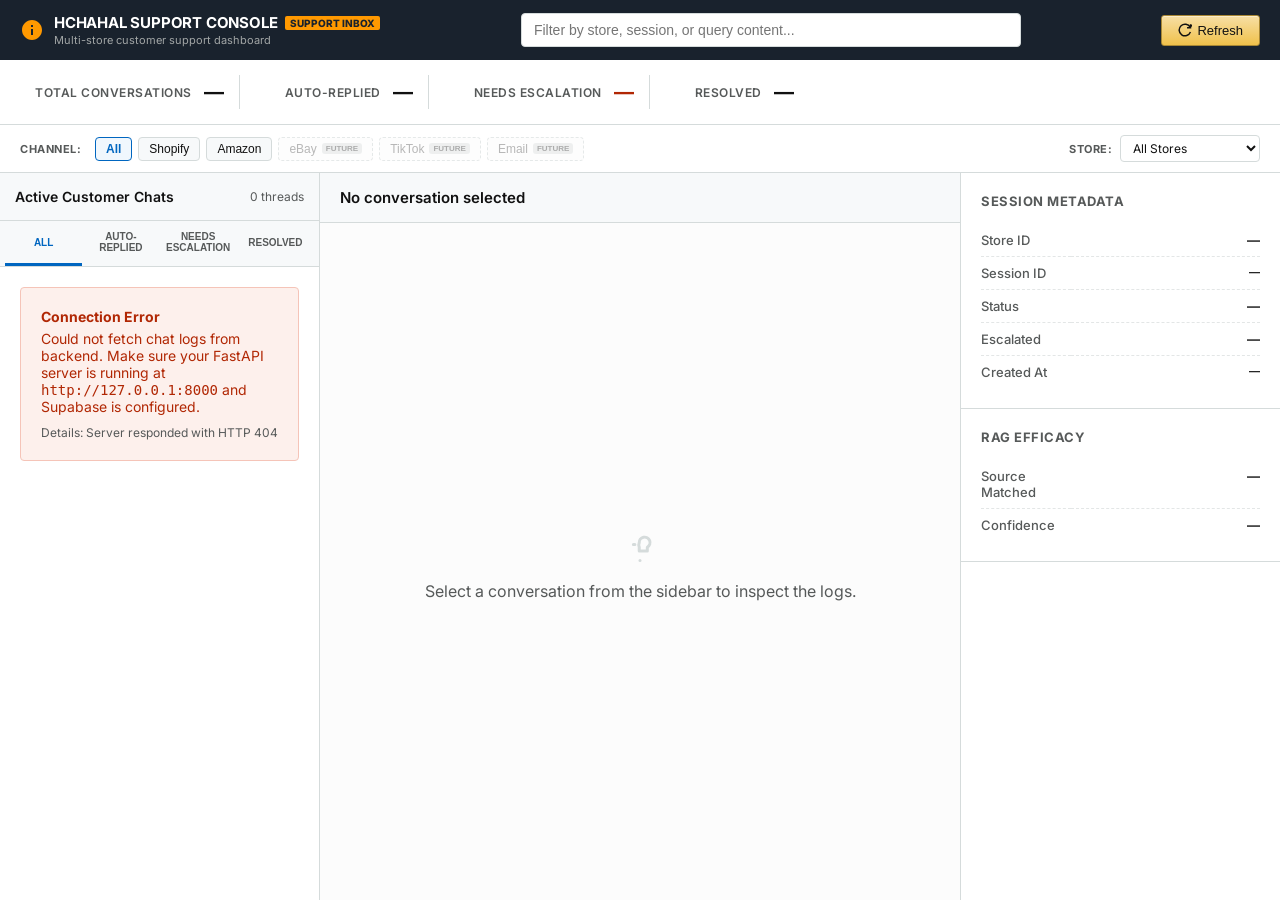
==== frontend/admin-dashboard.html @ d4951b7a "feat: protect admin dashboard with token auth" ====
<!DOCTYPE html>
<html lang="en">
<head>
  <meta charset="UTF-8">
  <meta name="viewport" content="width=device-width, initial-scale=1.0">
  <title>HCHAHAL SUPPORT CONSOLE - Inbox</title>
  <link rel="preconnect" href="https://fonts.googleapis.com">
  <link rel="preconnect" href="https://fonts.gstatic.com" crossorigin>
  <link href="https://fonts.googleapis.com/css2?family=Inter:wght@400;500;600;700&display=swap" rel="stylesheet">
  <style>
    /* =========================================================================
       AMAZON-STYLE SUPPORT INBOX STYLESHEET
       ========================================================================= */
    :root {
      --amzn-charcoal: #19222d;
      --amzn-bg-gray: #eaeded;
      --amzn-border: #d5dbdb;
      --amzn-orange: #ff9900;
      --amzn-orange-hover: #e68a00;
      --amzn-btn-yellow: #f0c14b;
      --amzn-btn-yellow-border: #a88734;
      --amzn-text: #111111;
      --amzn-text-muted: #565959;
      --bubble-user: #f3f3f3;
      --bubble-bot: #f7f9fa;
      --accent-blue: #0066c0;
      --accent-red: #b12704;
      --accent-green: #067d62;
    }

    * {
      box-sizing: border-box;
      margin: 0;
      padding: 0;
    }

    body {
      font-family: "Inter", -apple-system, BlinkMacSystemFont, "Segoe UI", Roboto, sans-serif;
      background-color: var(--amzn-bg-gray);
      color: var(--amzn-text);
      height: 100vh;
      display: flex;
      flex-direction: column;
      overflow: hidden;
    }

    /* =========================================================================
       TOP HEADER
       ========================================================================= */
    header {
      background-color: var(--amzn-charcoal);
      color: white;
      padding: 10px 20px;
      display: flex;
      justify-content: space-between;
      align-items: center;
      height: 60px;
      flex-shrink: 0;
    }

    .logo-container {
      display: flex;
      align-items: center;
      gap: 10px;
    }

    .logo-text {
      display: flex;
      flex-direction: column;
      justify-content: center;
    }

    .logo-text h1 {
      font-size: 15px;
      font-weight: 700;
      letter-spacing: -0.2px;
      color: white;
    }

    .logo-text span {
      background-color: var(--amzn-orange);
      color: var(--amzn-charcoal);
      font-size: 10px;
      font-weight: 800;
      padding: 1px 5px;
      border-radius: 2px;
      text-transform: uppercase;
    }

    .logo-subtitle {
      font-size: 11px;
      color: #a2a6a6;
      font-weight: 400;
      margin-top: 1px;
    }

    .search-container {
      flex-grow: 1;
      max-width: 500px;
      margin: 0 40px;
      position: relative;
    }

    .search-input {
      width: 100%;
      padding: 8px 12px;
      border: 1px solid var(--amzn-border);
      border-radius: 4px;
      font-size: 14px;
      background-color: white;
      color: var(--amzn-text);
      outline: none;
    }

    .search-input:focus {
      border-color: var(--amzn-orange);
      box-shadow: 0 0 3px rgba(255, 153, 0, 0.5);
    }

    .actions-container {
      display: flex;
      align-items: center;
      gap: 15px;
    }

    .btn-refresh {
      background: linear-gradient(to bottom, #f7dfa5, #f0c14b);
      border: 1px solid var(--amzn-btn-yellow-border);
      border-radius: 3px;
      color: #111;
      padding: 7px 16px;
      font-size: 13px;
      font-weight: 500;
      cursor: pointer;
      display: flex;
      align-items: center;
      gap: 5px;
      box-shadow: 0 1px 0 rgba(255,255,255,.4) inset;
    }

    .btn-refresh:hover {
      background: linear-gradient(to bottom, #f5d78e, #eeb933);
    }

    .btn-refresh:active {
      background-color: #eeb933;
      box-shadow: 0 1px 2px rgba(0,0,0,.15) inset;
    }

    /* =========================================================================
       METRICS DASHBOARD BAR
       ========================================================================= */
    .metrics-bar {
      background-color: white;
      border-bottom: 1px solid var(--amzn-border);
      padding: 10px 20px;
      display: flex;
      gap: 30px;
      align-items: center;
      height: 65px;
      flex-shrink: 0;
    }

    .metric-card {
      display: flex;
      align-items: center;
      gap: 12px;
      padding: 5px 15px;
      border-right: 1px solid var(--amzn-border);
    }

    .metric-card:last-child {
      border-right: none;
    }

    .metric-label {
      font-size: 12px;
      color: var(--amzn-text-muted);
      text-transform: uppercase;
      font-weight: 600;
      letter-spacing: 0.5px;
    }

    .metric-value {
      font-size: 20px;
      font-weight: 700;
      color: var(--amzn-text);
    }

    .metric-value.escalated {
      color: var(--accent-red);
    }

    /* =========================================================================
       MAIN DASHBOARD WORKSPACE (Three Column Layout)
       ========================================================================= */
    .workspace {
      display: flex;
      flex-grow: 1;
      height: calc(100vh - 173px); /* Header + Metrics bar + Switcher bar */
      overflow: hidden;
    }


    /* COLUMN 1: LEFT SIDEBAR (Thread List) */
    .sidebar-left {
      width: 320px;
      background-color: white;
      border-right: 1px solid var(--amzn-border);
      display: flex;
      flex-direction: column;
      flex-shrink: 0;
    }

    .sidebar-title {
      font-size: 14px;
      font-weight: 600;
      padding: 15px;
      border-bottom: 1px solid var(--amzn-border);
      background-color: #f7f9fa;
      color: var(--amzn-text);
      display: flex;
      justify-content: space-between;
      align-items: center;
    }

    .thread-list {
      flex-grow: 1;
      overflow-y: auto;
    }

    .thread-item {
      padding: 15px;
      border-bottom: 1px solid var(--amzn-border);
      cursor: pointer;
      display: flex;
      flex-direction: column;
      gap: 6px;
      transition: background-color 0.15s ease;
    }

    .thread-item:hover {
      background-color: #f7f9fa;
    }

    .thread-item.active {
      background-color: #f0f7fd;
      border-left: 4px solid var(--accent-blue);
      padding-left: 11px; /* Compensate for border width */
    }

    .thread-meta {
      display: flex;
      justify-content: space-between;
      align-items: center;
    }

    .thread-store {
      font-size: 11px;
      font-weight: 700;
      background-color: #e3e6e6;
      color: var(--amzn-text-muted);
      padding: 2px 6px;
      border-radius: 2px;
      max-width: 150px;
      overflow: hidden;
      text-overflow: ellipsis;
      white-space: nowrap;
    }

    .thread-time {
      font-size: 11px;
      color: var(--amzn-text-muted);
    }

    .thread-preview {
      font-size: 13px;
      color: var(--amzn-text);
      overflow: hidden;
      text-overflow: ellipsis;
      display: -webkit-box;
      -webkit-line-clamp: 2;
      -webkit-box-orient: vertical;
      line-height: 1.4;
    }

    .badge {
      font-size: 10px;
      font-weight: 700;
      padding: 2px 6px;
      border-radius: 10px;
      text-transform: uppercase;
      width: fit-content;
    }

    .badge.badge-escalated {
      background-color: #fdf0ec;
      color: var(--accent-red);
      border: 1px solid #f5c4b8;
    }

    .badge.badge-normal {
      background-color: #eaf8f5;
      color: var(--accent-green);
      border: 1px solid #c2ebd9;
    }

    /* COLUMN 2: MIDDLE PANEL (Chat Thread) */
    .middle-panel {
      flex-grow: 1;
      background-color: white;
      display: flex;
      flex-direction: column;
      overflow: hidden;
    }

    .chat-header {
      padding: 15px 20px;
      border-bottom: 1px solid var(--amzn-border);
      background-color: #f7f9fa;
      display: flex;
      justify-content: space-between;
      align-items: center;
      flex-shrink: 0;
    }

    .chat-header-title {
      font-size: 15px;
      font-weight: 600;
    }

    .chat-body {
      flex-grow: 1;
      padding: 20px;
      overflow-y: auto;
      background-color: #fcfcfc;
      display: flex;
      flex-direction: column;
      gap: 20px;
    }

    .chat-placeholder {
      display: flex;
      flex-direction: column;
      align-items: center;
      justify-content: center;
      height: 100%;
      color: var(--amzn-text-muted);
      gap: 10px;
    }

    .chat-placeholder svg {
      width: 48px;
      height: 48px;
      stroke: var(--amzn-border);
      fill: none;
    }

    .message-group {
      display: flex;
      flex-direction: column;
      gap: 8px;
      max-width: 80%;
    }

    .message-group.user {
      align-self: flex-start;
    }

    .message-group.bot {
      align-self: flex-end;
    }

    .message-sender {
      font-size: 11px;
      font-weight: 600;
      color: var(--amzn-text-muted);
      margin: 0 4px;
    }

    .message-group.user .message-sender {
      text-align: left;
    }

    .message-group.bot .message-sender {
      text-align: right;
    }

    .message-bubble {
      padding: 12px 16px;
      border-radius: 8px;
      font-size: 14px;
      line-height: 1.5;
      position: relative;
    }

    .message-group.user .message-bubble {
      background-color: var(--bubble-user);
      color: var(--amzn-text);
      border: 1px solid var(--amzn-border);
      border-top-left-radius: 0;
    }

    .message-group.bot .message-bubble {
      background-color: #e7f4fc;
      color: var(--amzn-text);
      border: 1px solid #b8dcf5;
      border-top-right-radius: 0;
    }

    .message-time {
      font-size: 10px;
      color: var(--amzn-text-muted);
      align-self: flex-end;
      margin-top: 2px;
    }

    .metadata-tag-container {
      display: flex;
      flex-wrap: wrap;
      gap: 6px;
      margin-top: 6px;
    }

    .metadata-tag {
      font-size: 11px;
      background-color: #f0f2f2;
      border: 1px solid var(--amzn-border);
      color: var(--amzn-text-muted);
      padding: 2px 6px;
      border-radius: 3px;
      display: flex;
      align-items: center;
      gap: 4px;
    }

    /* COLUMN 3: RIGHT PANEL (Details Sheet) */
    .sidebar-right {
      width: 320px;
      background-color: white;
      border-left: 1px solid var(--amzn-border);
      display: flex;
      flex-direction: column;
      flex-shrink: 0;
      overflow-y: auto;
    }


    .details-section {
      padding: 20px;
      border-bottom: 1px solid var(--amzn-border);
    }

    .details-section-title {
      font-size: 13px;
      font-weight: 700;
      text-transform: uppercase;
      letter-spacing: 0.5px;
      color: var(--amzn-text-muted);
      margin-bottom: 15px;
    }

    .meta-table {
      width: 100%;
      border-collapse: collapse;
    }

    .meta-table tr {
      border-bottom: 1px dashed #e3e6e6;
    }

    .meta-table tr:last-child {
      border-bottom: none;
    }

    .meta-table td {
      padding: 8px 0;
      font-size: 13px;
      vertical-align: top;
    }

    .meta-table td.label {
      color: var(--amzn-text-muted);
      width: 90px;
      font-weight: 500;
    }

    .meta-table td.value {
      word-break: break-all;
      font-weight: 600;
      text-align: right;
    }

    .placeholder-box {
      background-color: var(--amzn-bg-gray);
      border: 1px dashed var(--amzn-border);
      border-radius: 4px;
      padding: 20px 15px;
      text-align: center;
      color: var(--amzn-text-muted);
      font-size: 13px;
      display: flex;
      flex-direction: column;
      align-items: center;
      justify-content: center;
      gap: 8px;
    }

    .placeholder-box svg {
      width: 32px;
      height: 32px;
      stroke: var(--amzn-text-muted);
      fill: none;
    }

    /* =========================================================================
       LOADING SPINNER & ERROR ALERTS
       ========================================================================= */
    .spinner-container {
      display: flex;
      flex-direction: column;
      align-items: center;
      justify-content: center;
      height: 100%;
      gap: 15px;
      color: var(--amzn-text-muted);
    }

    .spinner {
      width: 40px;
      height: 40px;
      border: 4px solid var(--amzn-bg-gray);
      border-top: 4px solid var(--amzn-orange);
      border-radius: 50%;
      animation: spin 1s linear infinite;
    }

    @keyframes spin {
      0% { transform: rotate(0deg); }
      100% { transform: rotate(360deg); }
    }

    .error-container {
      padding: 20px;
      margin: 20px;
      background-color: #fdf0ec;
      border: 1px solid #f5c4b8;
      border-radius: 4px;
      color: var(--accent-red);
      font-size: 14px;
    }

    .error-title {
      font-weight: 700;
      margin-bottom: 5px;
    }

    /* =========================================================================
       STATUS TABS AND RESOLVED BADGE
       ========================================================================= */
    .status-tabs {
      display: flex;
      border-bottom: 1px solid var(--amzn-border);
      background-color: #f7f9fa;
      padding: 0 5px;
    }

    .status-tab {
      flex: 1;
      border: none;
      background: none;
      padding: 10px 5px;
      font-size: 10px;
      font-weight: 700;
      color: var(--amzn-text-muted);
      cursor: pointer;
      text-align: center;
      border-bottom: 3px solid transparent;
      outline: none;
      transition: all 0.15s ease;
    }

    .status-tab:hover:not([disabled]) {
      color: var(--amzn-text);
    }

    .status-tab.active {
      color: var(--accent-blue);
      border-bottom-color: var(--accent-blue);
    }

    .status-tab[disabled] {
      opacity: 0.5;
      cursor: not-allowed;
    }

    .badge.badge-resolved {
      background-color: #f2f2f2;
      color: var(--amzn-text-muted);
      border: 1px solid var(--amzn-border);
    }

    .btn-action {
      background: linear-gradient(to bottom, #ffffff, #f7f9fa);
      border: 1px solid var(--amzn-border);
      border-radius: 3px;
      color: #111;
      padding: 7px 12px;
      font-size: 12px;
      font-weight: 500;
      cursor: pointer;
      display: flex;
      align-items: center;
      justify-content: center;
      gap: 5px;
      width: 100%;
      box-shadow: 0 1px 0 rgba(255,255,255,.4) inset;
      transition: background 0.15s ease;
      outline: none;
    }

    .btn-action:hover:not([disabled]) {
      background: linear-gradient(to bottom, #f7f9fa, #e3e6e6);
      border-color: #a2a6a6;
    }

    .btn-action:active:not([disabled]) {
      background-color: #e3e6e6;
      box-shadow: 0 1px 2px rgba(0,0,0,.15) inset;
    }

    .btn-action[disabled] {
      opacity: 0.5;
      cursor: not-allowed;
      background: #f7f9fa;
      color: var(--amzn-text-muted);
      border-color: var(--amzn-border);
      box-shadow: none;
    }

    .note-card {
      background-color: #f7f9fa;
      border: 1px solid var(--amzn-border);
      border-radius: 4px;
      padding: 8px;
      font-size: 12px;
      line-height: 1.4;
    }
    .note-meta {
      display: flex;
      justify-content: space-between;
      color: var(--amzn-text-muted);
      font-size: 10px;
      margin-bottom: 4px;
      font-weight: 600;
    }
    .note-text {
      color: var(--amzn-text);
      white-space: pre-wrap;
    }

    /* =========================================================================
       SWITCHER BAR & BADGES
       ========================================================================= */
    .switcher-bar {
      background-color: white;
      border-bottom: 1px solid var(--amzn-border);
      padding: 8px 20px;
      display: flex;
      justify-content: space-between;
      align-items: center;
      height: 48px;
      flex-shrink: 0;
    }

    .switcher-label {
      font-size: 11px;
      font-weight: 700;
      color: var(--amzn-text-muted);
      text-transform: uppercase;
      letter-spacing: 0.5px;
      margin-right: 8px;
    }

    .channel-switchers {
      display: flex;
      align-items: center;
      gap: 6px;
    }

    .channel-btn {
      background-color: #f7f9fa;
      border: 1px solid var(--amzn-border);
      color: var(--amzn-text);
      padding: 4px 10px;
      border-radius: 4px;
      font-size: 12px;
      font-weight: 500;
      cursor: pointer;
      display: flex;
      align-items: center;
      gap: 5px;
      transition: all 0.15s ease;
      outline: none;
    }

    .channel-btn:hover:not([disabled]) {
      background-color: #eaeded;
      border-color: #a2a6a6;
    }

    .channel-btn.active {
      background-color: #f0f7fd;
      border-color: var(--accent-blue);
      color: var(--accent-blue);
      font-weight: 600;
    }

    .channel-btn[disabled] {
      opacity: 0.6;
      cursor: not-allowed;
      background-color: #fcfcfc;
      color: #888;
      border-style: dashed;
    }

    .future-badge {
      font-size: 8px;
      font-weight: 700;
      background-color: #e3e6e6;
      color: #767676;
      padding: 1px 4px;
      border-radius: 3px;
      text-transform: uppercase;
    }

    .store-switchers {
      display: flex;
      align-items: center;
    }

    .store-select {
      padding: 4px 8px;
      border: 1px solid var(--amzn-border);
      border-radius: 4px;
      font-size: 12px;
      background-color: white;
      color: var(--amzn-text);
      outline: none;
      font-family: inherit;
      cursor: pointer;
    }

    .store-select:focus {
      border-color: var(--amzn-orange);
    }

    .badge-channel-pill {
      font-size: 9px;
      font-weight: 700;
      padding: 1px 5px;
      border-radius: 3px;
      text-transform: uppercase;
    }

    .badge-channel-pill.shopify {
      background-color: #e2f0d9;
      color: #385723;
      border: 1px solid #c8e1b6;
    }

    .badge-channel-pill.amazon {
      background-color: #fff2cc;
      color: #7f6000;
      border: 1px solid #ffe599;
    }

    .badge-store-pill {
      font-size: 9px;
      font-weight: 700;
      padding: 1px 5px;
      border-radius: 3px;
      background-color: #f1f1f1;
      color: #333;
      border: 1px solid #ddd;
      max-width: 110px;
      overflow: hidden;
      text-overflow: ellipsis;
      white-space: nowrap;
    }
  </style>

</head>
<body>

  <!-- 1. TOP BAR HEADER -->
  <header>
    <div class="logo-container">
      <svg width="24" height="24" viewBox="0 0 24 24" fill="var(--amzn-orange)">
        <path d="M12 2C6.48 2 2 6.48 2 12s4.48 10 10 10 10-4.48 10-10S17.52 2 12 2zm1 15h-2v-6h2v6zm0-8h-2V7h2v2z"/>
      </svg>
      <div class="logo-text">
        <div style="display: flex; align-items: center; gap: 8px;">
          <h1>HCHAHAL SUPPORT CONSOLE</h1>
          <span>SUPPORT INBOX</span>
        </div>
        <div class="logo-subtitle">Multi-store customer support dashboard</div>
      </div>
    </div>
    <div class="search-container">
      <input type="text" id="dashboard-search" class="search-input" placeholder="Filter by store, session, or query content...">
    </div>
    <div class="actions-container">
      <button id="btn-refresh" class="btn-refresh">
        <svg width="14" height="14" viewBox="0 0 24 24" fill="none" stroke="currentColor" stroke-width="2.5">
          <path d="M21.5 2v6h-6M21.34 15.57a10 10 0 1 1-.57-8.38l5.67-5.67"/>
        </svg>
        Refresh
      </button>
    </div>
  </header>

  <!-- 2. METRICS PANEL -->
  <div class="metrics-bar">
    <div class="metric-card">
      <span class="metric-label">TOTAL CONVERSATIONS</span>
      <span id="metric-total" class="metric-value">0</span>
    </div>
    <div class="metric-card">
      <span class="metric-label">AUTO-REPLIED</span>
      <span id="metric-auto-replied" class="metric-value">0</span>
    </div>
    <div class="metric-card">
      <span class="metric-label">NEEDS ESCALATION</span>
      <span id="metric-escalated" class="metric-value escalated">0</span>
    </div>
    <div class="metric-card">
      <span class="metric-label">RESOLVED</span>
      <span id="metric-resolved" class="metric-value">0</span>
    </div>
  </div>

  <!-- 2B. CHANNEL & STORE SWITCHER BAR -->
  <div class="switcher-bar">
    <div class="channel-switchers">
      <span class="switcher-label">Channel:</span>
      <button class="channel-btn active" data-channel-filter="all">All</button>
      <button class="channel-btn" data-channel-filter="shopify">Shopify</button>
      <button class="channel-btn" data-channel-filter="amazon">Amazon</button>
      <button class="channel-btn" disabled title="Coming Soon">
        eBay <span class="future-badge">Future</span>
      </button>
      <button class="channel-btn" disabled title="Coming Soon">
        TikTok <span class="future-badge">Future</span>
      </button>
      <button class="channel-btn" disabled title="Coming Soon">
        Email <span class="future-badge">Future</span>
      </button>
    </div>
    <div class="store-switchers">
      <span class="switcher-label">Store:</span>
      <select id="store-filter-select" class="store-select">
        <option value="all">All Stores</option>
        <option value="hoverboard_store">Hoverboard Store</option>
        <option value="aroma_haven">Aroma Haven</option>
        <option value="hcs_gadgets">HCS Gadgets</option>
      </select>
    </div>
  </div>

  <!-- 3. WORKSPACE (THREE-PANEL LAYOUT) -->
  <div class="workspace">

    <!-- COLUMN 1: THREAD LIST (LEFT SIDEBAR) -->
    <div class="sidebar-left">
      <div class="sidebar-title">
        <span>Active Customer Chats</span>
        <span id="thread-count" style="font-size: 12px; color: var(--amzn-text-muted); font-weight: normal;">0 threads</span>
      </div>
      <div class="status-tabs">
        <button class="status-tab active" data-status="all">ALL</button>
        <button class="status-tab" data-status="auto-replied">AUTO-REPLIED</button>
        <button class="status-tab" data-status="needs-escalation">NEEDS ESCALATION</button>
        <button class="status-tab" data-status="resolved">RESOLVED</button>
      </div>
      <div id="thread-list-container" class="thread-list">
        <!-- JS populated thread entries -->
        <div class="chat-placeholder">
          <p style="font-size: 13px;">No conversations fetched.</p>
        </div>
      </div>
    </div>

    <!-- COLUMN 2: CONVERSATION PANEL (MIDDLE) -->
    <div class="middle-panel">
      <div class="chat-header">
        <div id="active-chat-header-title" class="chat-header-title">No conversation selected</div>
        <div id="active-chat-header-badge"></div>
      </div>
      <div id="chat-body-container" class="chat-body">
        <!-- Chat bubbles populated dynamically -->
        <div class="chat-placeholder">
          <svg viewBox="0 0 24 24" stroke="currentColor" stroke-width="1.5">
            <path stroke-linecap="round" stroke-linejoin="round" d="M8.684 10.742h.008v.008h-.008v-.008zm.37 0h.008v.008h-.008v-.008zm.37 0h.008v.008h-.008v-.008zm2.182-.827a2.702 2.702 0 114.075 2.185l-.014.013v1.895h-4.06v-1.895l-.001-.005a2.702 2.702 0 010-2.193z"/>
            <path stroke-linecap="round" stroke-linejoin="round" d="M12 18.75h.007v.008H12V18.75z"/>
          </svg>
          <p>Select a conversation from the sidebar to inspect the logs.</p>
        </div>
      </div>
      
      <!-- Composer section for Human Reply Draft -->
      <div class="chat-composer" id="composer-section" style="display: none; padding: 15px 20px; border-top: 1px solid var(--amzn-border); background-color: #f7f9fa;">
        <div style="display: flex; flex-direction: column; gap: 8px;">
          <!-- Amazon Issue Assistant Card -->
          <div id="amazon-issue-assistant-container" style="display: none; padding: 12px; border: 1px solid var(--amzn-border); border-radius: 4px; background-color: #fff; box-shadow: 0 1px 3px rgba(0,0,0,0.05); margin-bottom: 4px;">
            <div style="display: flex; justify-content: space-between; align-items: center; margin-bottom: 8px;">
              <div style="font-size: 11px; font-weight: bold; color: var(--amzn-text-muted); display: flex; align-items: center; gap: 4px;">
                <svg width="12" height="12" viewBox="0 0 24 24" fill="none" stroke="currentColor" stroke-width="2.5" style="color: var(--amzn-orange);">
                  <path d="M12 2L2 7l10 5 10-5-10-5zM2 17l10 5 10-5M2 12l10 5 10-5"/>
                </svg>
                Amazon Issue Assistant — Human Review Only
              </div>
              <button id="btn-analyse-issue" class="btn-action" style="width: auto; padding: 4px 10px; font-size: 11px; margin: 0; background: #e7f3ff; color: #0066cc; border-color: #cce6ff; font-weight: 600; cursor: pointer;">Analyse Issue & Generate Draft</button>
            </div>
            
            <!-- Loading Indicator -->
            <div id="assistant-loading" style="display: none; font-size: 11px; color: var(--amzn-text-muted); margin-bottom: 4px; align-items: center; gap: 6px;">
              <span class="loading-spinner-small" style="width: 10px; height: 10px; border: 2px solid #ccc; border-top-color: #0066cc; border-radius: 50%; display: inline-block; animation: spin 1s linear infinite;"></span>
              Analyzing issue message in sandbox...
            </div>
            
            <!-- Analysis Result Panel -->
            <div id="assistant-results" style="display: none; flex-direction: column; gap: 6px; font-size: 11px; color: #333;">
              <div style="display: flex; flex-wrap: wrap; gap: 6px; align-items: center;">
                <span id="badge-category" style="padding: 2px 6px; border-radius: 3px; font-weight: 600; background-color: #e1f5fe; color: #0288d1; border: 1px solid #b3e5fc;">Category: -</span>
                <span id="badge-risk" style="padding: 2px 6px; border-radius: 3px; font-weight: 600; background-color: #e2e3e5; color: #383d41; border: 1px solid #d6d8db;">Risk: -</span>
                <span id="badge-action" style="padding: 2px 6px; border-radius: 3px; font-weight: 600; background-color: #d4edda; color: #155724; border: 1px solid #c3e6cb;">Action: -</span>
              </div>
              <div id="assistant-order-id-info" style="font-size: 11px; font-weight: 500; display: none;">
                Detected Amazon Order ID: <span id="assistant-detected-order-id" style="font-family: monospace; font-weight: bold; background: #eee; padding: 1px 4px; border-radius: 2px;">-</span>
              </div>
              <div id="assistant-escalation-warning" style="display: none; padding: 6px 10px; background-color: #f8d7da; border: 1px solid #f5c6cb; border-radius: 4px; color: #721c24; font-weight: 600; font-size: 11px; margin-top: 2px;">
                ⚠️ High-risk issue — human review required. Do not send without manager approval.
              </div>
            </div>
          </div>
          <div style="font-size: 12px; font-weight: 600; color: var(--amzn-text-muted);">Draft Customer Reply</div>
          <textarea id="reply-draft-input" placeholder="Write a response to the customer..." style="width: 100%; height: 80px; padding: 10px; border: 1px solid var(--amzn-border); border-radius: 4px; font-size: 13px; font-family: inherit; outline: none; resize: vertical;"></textarea>
          <div style="display: flex; gap: 8px; justify-content: flex-end; align-items: center; flex-wrap: wrap;">
            <span id="draft-status-msg" style="font-size: 11px; color: var(--accent-green); display: none; margin-right: auto; font-weight: 500;">Draft saved.</span>
            <span id="composer-warning-msg" style="font-size: 11px; color: var(--amzn-text-muted); font-weight: 500; margin-right: auto; display: none;"></span>
            <button id="btn-clear-draft" class="btn-action" style="width: auto; padding: 6px 15px;">Clear Draft</button>
            <button id="btn-save-draft" class="btn-action" style="width: auto; padding: 6px 15px;">Save Draft</button>
            <button id="btn-copy-draft" class="btn-action" style="width: auto; padding: 6px 15px; background-color: #e7f3ff; color: #0066cc; border-color: #cce6ff; display: none; font-weight: 600;">Copy Draft</button>
            <button id="btn-send-reply" class="btn-action" style="width: auto; padding: 6px 15px; background: linear-gradient(to bottom, #f7dfa5, #f0c14b); border-color: var(--amzn-btn-yellow-border); font-weight: 600;">Send Reply</button>
          </div>
        </div>
      </div>
    </div>

    <!-- COLUMN 3: DETAILS SHEET (RIGHT SIDEBAR) -->
    <div class="sidebar-right">
      <div class="details-section">
        <div class="details-section-title">Session Metadata</div>
        <table class="meta-table">
          <tr id="detail-row-store">
            <td class="label">Store ID</td>
            <td id="detail-store-id" class="value">—</td>
          </tr>
          <tr id="detail-row-amazon-account" style="display: none;">
            <td class="label">Amazon Account</td>
            <td id="detail-amazon-account" class="value">GiftGadgets</td>
          </tr>
          <tr id="detail-row-amazon-env" style="display: none;">
            <td class="label">Environment</td>
            <td id="detail-amazon-env" class="value">Sandbox</td>
          </tr>
          <tr>
            <td class="label">Session ID</td>
            <td id="detail-session-id" class="value" style="font-size: 11px;">—</td>
          </tr>
          <tr>
            <td class="label">Status</td>
            <td id="detail-status" class="value">—</td>
          </tr>
          <tr>
            <td class="label">Escalated</td>
            <td id="detail-escalated" class="value">—</td>
          </tr>
          <tr>
            <td class="label">Created At</td>
            <td id="detail-created-at" class="value" style="font-size: 11px;">—</td>
          </tr>
        </table>
      </div>

      <div class="details-section" id="actions-section" style="display: none;">
        <div class="details-section-title">Action Controls</div>
        <div style="display: flex; flex-direction: column; gap: 8px;">
          <button id="btn-mark-in-progress" class="btn-action">
            Mark In Progress
          </button>
          <button id="btn-mark-resolved" class="btn-action">
            Mark Resolved
          </button>
          <button id="btn-mark-escalated" class="btn-action" style="color: var(--accent-red);">
            Mark Needs Escalation
          </button>
        </div>
      </div>

      <div class="details-section" id="notes-section" style="display: none;">
        <div class="details-section-title">Staff Notes</div>
        <div id="notes-list" style="margin-bottom: 12px; max-height: 200px; overflow-y: auto; display: flex; flex-direction: column; gap: 8px;">
          <!-- Notes dynamically populated -->
        </div>
        <div style="display: flex; flex-direction: column; gap: 8px;">
          <textarea id="note-input" placeholder="Type an internal support note..." style="width: 100%; height: 60px; padding: 6px; border: 1px solid var(--amzn-border); border-radius: 3px; font-size: 12px; resize: none; font-family: inherit; outline: none;"></textarea>
          <button id="btn-save-note" class="btn-action" style="background: linear-gradient(to bottom, #f7dfa5, #f0c14b); border-color: var(--amzn-btn-yellow-border); font-weight: 600;">
            Save Note
          </button>
        </div>
      </div>

      <div class="details-section">
        <div class="details-section-title">RAG Efficacy</div>
        <table class="meta-table">
          <tr>
            <td class="label">Source Matched</td>
            <td id="detail-matched-source" class="value">—</td>
          </tr>
          <tr>
            <td class="label">Confidence</td>
            <td id="detail-confidence" class="value">—</td>
          </tr>
        </table>
      </div>

      <div class="details-section" id="order-details-section" style="flex-grow: 1; display: none;">
        <div class="details-section-title">Order Details</div>
        
        <!-- Case 1: Shopify selected -->
        <div id="shopify-order-placeholder" style="display: none;">
          <div class="placeholder-box">
            <svg viewBox="0 0 24 24" stroke="currentColor" stroke-width="1.5">
              <path stroke-linecap="round" stroke-linejoin="round" d="M13.5 21v-7.5a.75.75 0 0 1 .75-.75h3a.75.75 0 0 1 .75.75V21m-4.5 0H2.36m11.14 0H18m0 0h3.64m-1.39 0V9.349M3.75 21V9.349m0 0a3.001 3.001 0 0 0 3.75-.615A2.993 2.993 0 0 0 9.75 9.75c.896 0 1.7-.393 2.25-1.016a2.993 2.993 0 0 0 2.25 1.016c.896 0 1.7-.393 2.25-1.016a3.001 3.001 0 0 0 3.75.614m-16.5 0a3.004 3.004 0 0 1-.621-4.72l1.189-1.19A1.5 1.5 0 0 1 5.378 3h13.243a1.5 1.5 0 0 1 1.06.44l1.19 1.189a3 3 0 0 1-.621 4.72M6.75 18h3.75a.75.75 0 0 0 .75-.75V13.5a.75.75 0 0 0-.75-.75H6.75a.75.75 0 0 0-.75.75v3.75c0 .414.336.75.75.75Z"/>
            </svg>
            <span style="font-weight: 600;">Shopify order lookup not connected yet</span>
          </div>
        </div>

        <!-- Case 2: Amazon selected -->
        <div id="amazon-order-sandbox-lookup" style="display: none;">
          <div id="amazon-sandbox-lookup-container" style="display: flex; flex-direction: column; gap: 12px; border: 1px solid var(--amzn-border); border-radius: 4px; padding: 12px; background-color: #fcfcfc;">
            <div style="font-size: 11px; font-weight: 700; color: #c45500; letter-spacing: 0.5px; text-transform: uppercase; margin-bottom: 2px; text-align: center; border-bottom: 1px solid var(--amzn-border); padding-bottom: 6px;">
              ⚠️ Amazon Sandbox Test — No live buyer data
            </div>
            
            <!-- Helper Buttons stacked vertically / clean layout -->
            <div style="display: flex; flex-direction: column; gap: 6px;">
              <span style="font-size: 11px; font-weight: 600; color: var(--amzn-text-muted);">Quick-fill Sandbox Orders:</span>
              <button class="btn-action sandbox-helper-btn" data-order-id="902-1845936-5435065" style="font-size: 11px; padding: 6px 8px; font-family: monospace; text-align: left; background: #f7f9fa; border: 1px solid var(--amzn-border); cursor: pointer; display: flex; justify-content: space-between;">
                <span>ID: 902-1845936-5435065</span> <span style="color: var(--amzn-orange); font-weight: 700;">[Load]</span>
              </button>
              <button class="btn-action sandbox-helper-btn" data-order-id="902-8745147-1934268" style="font-size: 11px; padding: 6px 8px; font-family: monospace; text-align: left; background: #f7f9fa; border: 1px solid var(--amzn-border); cursor: pointer; display: flex; justify-content: space-between;">
                <span>ID: 902-8745147-1934268</span> <span style="color: var(--amzn-orange); font-weight: 700;">[Load]</span>
              </button>
            </div>
            
            <!-- Manual Search Input stacked vertically -->
            <div style="display: flex; flex-direction: column; gap: 6px; margin-top: 4px;">
              <label for="amazon-lookup-order-id" style="font-size: 11px; font-weight: 600; color: var(--amzn-text-muted);">Or enter Order ID:</label>
              <input type="text" id="amazon-lookup-order-id" placeholder="e.g. 902-1845936-5435065" style="width: 100%; padding: 8px; border: 1px solid var(--amzn-border); border-radius: 4px; font-size: 12px; outline: none; font-family: monospace;">
              <button id="btn-amazon-lookup" class="btn-action" style="background: linear-gradient(to bottom, #f7dfa5, #f0c14b); border-color: var(--amzn-btn-yellow-border); font-weight: 700; font-size: 12px; padding: 8px 10px; cursor: pointer; width: 100%;">
                Lookup Order
              </button>
            </div>
            
            <!-- Error / Status Alert -->
            <div id="amazon-lookup-status" style="font-size: 11px; color: var(--accent-red); display: none; margin-top: 2px; padding: 6px; background-color: #fdf0ec; border: 1px solid #f5c4b8; border-radius: 4px;"></div>

            <!-- Loading Spinner -->
            <div id="amazon-lookup-spinner" style="display: none; align-items: center; justify-content: center; gap: 6px; padding: 8px;">
              <div class="spinner" style="width: 14px; height: 14px; border: 2px solid var(--amzn-border); border-top-color: var(--amzn-orange); border-radius: 50%; animation: spin 0.8s linear infinite;"></div>
              <span style="font-size: 11px; color: var(--amzn-text-muted);">Fetching sandbox order...</span>
            </div>
            
            <!-- Display Safe Metadata Results Card layout -->
            <div id="amazon-order-result-card" style="display: none; margin-top: 6px; border: 1px solid var(--amzn-border); border-radius: 4px; padding: 10px; background-color: white;">
              <div style="font-size: 11px; font-weight: 700; color: var(--amzn-text-muted); border-bottom: 1px solid #f0f2f2; padding-bottom: 4px; margin-bottom: 6px; display: flex; justify-content: space-between; align-items: center;">
                <span>ORDER DETAILS CARD</span>
                <span style="font-size: 9px; color: #767676; font-weight: normal; font-style: italic;">Click ID to copy</span>
              </div>
              <table class="meta-table" style="width: 100%;">
                <tr>
                  <td class="label" style="font-size: 11px;">Order ID</td>
                  <td id="amzn-res-order-id" class="value copyable-id" title="Click to copy Order ID" style="font-size: 11px; font-weight: 700; font-family: monospace; color: var(--accent-blue); cursor: pointer; border-bottom: 1px dotted var(--accent-blue);">—</td>
                </tr>
                <tr>
                  <td class="label" style="font-size: 11px;">Status</td>
                  <td id="amzn-res-status" class="value" style="font-size: 11px; font-weight: 700; color: var(--accent-green);">—</td>
                </tr>
                <tr>
                  <td class="label" style="font-size: 11px;">Purchase Date</td>
                  <td id="amzn-res-purchase-date" class="value" style="font-size: 11px;">—</td>
                </tr>
                <tr>
                  <td class="label" style="font-size: 11px;">Last Update</td>
                  <td id="amzn-res-last-update" class="value" style="font-size: 11px;">—</td>
                </tr>
                <tr>
                  <td class="label" style="font-size: 11px;">Fulfillment</td>
                  <td id="amzn-res-fulfillment" class="value" style="font-size: 11px; font-weight: 600;">—</td>
                </tr>
                <tr>
                  <td class="label" style="font-size: 11px;">Sales Channel</td>
                  <td id="amzn-res-channel" class="value" style="font-size: 11px;">—</td>
                </tr>
                <tr>
                  <td class="label" style="font-size: 11px;">Order Type</td>
                  <td id="amzn-res-type" class="value" style="font-size: 11px;">—</td>
                </tr>
                <tr>
                  <td class="label" style="font-size: 11px;">Shipped Qty</td>
                  <td id="amzn-res-items-shipped" class="value" style="font-size: 11px; font-weight: 600;">—</td>
                </tr>
                <tr>
                  <td class="label" style="font-size: 11px;">Unshipped Qty</td>
                  <td id="amzn-res-items-unshipped" class="value" style="font-size: 11px; font-weight: 600;">—</td>
                </tr>
              </table>
              <div id="copy-success-toast" style="font-size: 10px; color: var(--accent-green); display: none; text-align: center; margin-top: 6px; font-weight: 600;">Copied to clipboard!</div>
            </div>
          </div>
        </div>

        <!-- Case 3: Future channel selected (eBay, TikTok Shop, Email) -->
        <div id="future-channel-placeholder" style="display: none;">
          <div class="placeholder-box">
            <svg viewBox="0 0 24 24" stroke="currentColor" stroke-width="1.5">
              <path stroke-linecap="round" stroke-linejoin="round" d="M12 9v6m3-3H9m12 0a9 9 0 1 1-18 0 9 9 0 0 1 18 0Z" />
            </svg>
            <span style="font-weight: 600;">Coming soon</span>
            <span style="font-size: 11px; color: var(--amzn-text-muted);">Channel integration is planned for a future release.</span>
          </div>
        </div>
      </div>
    </div>

  </div>

  <!-- MAIN DASHBOARD DRIVER CODE -->
  <script>
    const getAdminToken = () => {
      const token = new URLSearchParams(window.location.search).get('token') || sessionStorage.getItem('admin_token');
      if (token) {
        sessionStorage.setItem('admin_token', token);
      }
      return token;
    };

    const originalFetch = window.fetch;

    const adminFetch = async (url, options = {}) => {
      let cleanUrl = url;
      if (typeof url === 'string') {
        cleanUrl = url.replace("http://127.0.0.1:8000", "");
      }
      const token = getAdminToken();
      if (token) {
        if (!options.headers) {
          options.headers = {};
        }
        options.headers['X-Admin-Token'] = token;
      }
      return originalFetch(cleanUrl, options);
    };

    document.addEventListener("DOMContentLoaded", () => {
      const API_URL = "/api/conversations";

      // DOM Handles
      const threadContainer = document.getElementById("thread-list-container");
      const chatContainer = document.getElementById("chat-body-container");
      const searchInput = document.getElementById("dashboard-search");
      const refreshBtn = document.getElementById("btn-refresh");

      // Metrics UI
      const metricTotal = document.getElementById("metric-total");
      const metricEscalated = document.getElementById("metric-escalated");
      const threadCountText = document.getElementById("thread-count");

      // Header UI
      const chatHeaderTitle = document.getElementById("active-chat-header-title");
      const chatHeaderBadge = document.getElementById("active-chat-header-badge");

      // Detail Sheet UI
      const detailStoreId = document.getElementById("detail-store-id");
      const detailSessionId = document.getElementById("detail-session-id");
      const detailEscalated = document.getElementById("detail-escalated");
      const detailCreatedAt = document.getElementById("detail-created-at");
      const detailMatchedSource = document.getElementById("detail-matched-source");
      const detailConfidence = document.getElementById("detail-confidence");

      // Actions UI
      const actionsSection = document.getElementById("actions-section");
      const btnMarkInProgress = document.getElementById("btn-mark-in-progress");
      const btnMarkResolved = document.getElementById("btn-mark-resolved");
      const btnMarkEscalated = document.getElementById("btn-mark-escalated");

      // Notes UI
      const notesSection = document.getElementById("notes-section");
      const notesList = document.getElementById("notes-list");
      const noteInput = document.getElementById("note-input");
      const btnSaveNote = document.getElementById("btn-save-note");

      // Drafts UI
      const composerSection = document.getElementById("composer-section");
      const replyDraftInput = document.getElementById("reply-draft-input");
      const btnSaveDraft = document.getElementById("btn-save-draft");
      const btnClearDraft = document.getElementById("btn-clear-draft");
      const btnSendReply = document.getElementById("btn-send-reply");
      const draftStatusMsg = document.getElementById("draft-status-msg");

      // Global States
      let rawLogs = [];
      let sessions = {}; // session_id -> { session_id, store_id, last_message, created_at, escalated, status, messages: [] }
      let activeSessionId = null;
      let activeStatusFilter = "all";
      let activeChannelFilter = "all";
      let activeStoreFilter = "all";
      let draftTimeout = null;


      // Status Badge Helper
      function getStatusBadgeHTML(status) {
        if (status === "needs_escalation") {
          return `<span class="badge badge-escalated">NEEDS ESCALATION</span>`;
        } else if (status === "in_progress") {
          return `<span class="badge badge-normal" style="background-color: #fcf4e8; color: #c45500; border-color: #f5d7ad;">IN PROGRESS</span>`;
        } else if (status === "resolved") {
          return `<span class="badge badge-resolved">RESOLVED</span>`;
        } else {
          return `<span class="badge badge-normal">AUTO-REPLIED</span>`;
        }
      }

      // Format Date string
      function formatDate(dateString) {
        if (!dateString) return "";
        const date = new Date(dateString);
        return date.toLocaleDateString(undefined, { month: 'short', day: 'numeric' }) + " " + 
               date.toLocaleTimeString(undefined, { hour: '2-digit', minute: '2-digit' });
      }

      // Fetch logs from FastAPI
      async function fetchLogs() {
        showLoading();
        try {
          const res = await adminFetch(API_URL);
          if (!res.ok) {
            throw new Error(`Server responded with HTTP ${res.status}`);
          }
          rawLogs = await res.json();
          processLogs(rawLogs);
          renderDashboard();
        } catch (err) {
          showError(err.message);
        }
      }

      // Process raw log list into sessions map
      function processLogs(logs) {
        sessions = {};
        
        // logs come ordered by created_at desc (newest first). Let's process them.
        logs.forEach(log => {
          const sId = log.session_id;
          if (!sessions[sId]) {
            sessions[sId] = {
              session_id: sId,
              store_id: log.store_id,
              channel: log.channel || "shopify_widget",
              created_at: log.created_at,
              escalated: log.escalated || false,
              status: log.status || (log.escalated ? "needs_escalation" : "new"),
              last_message: log.user_message, // Newest turn since raw query order is DESC
              messages: []
            };
          }
          
          // Latest log contains the newest status because of DESC ordering
          if (log.status) {
            sessions[sId].status = log.status;
          }
          if (log.escalated) {
            sessions[sId].escalated = true;
          }
          
          // Reconstruct individual messages for the chat history container
          sessions[sId].messages.unshift(
            {
              sender: "user",
              content: log.user_message,
              created_at: log.created_at
            },
            {
              sender: "bot",
              content: log.assistant_message,
              matched_source: log.matched_source,
              confidence: log.confidence,
              escalated: log.escalated,
              status: log.status,
              created_at: log.created_at
            }
          );
        });

        // Inject mock Amazon sessions for testing sandbox lookup and switcher functionality
        const mockAmznSessionId = "amzn-session-sandbox-lookup";
        if (!sessions[mockAmznSessionId]) {
          sessions[mockAmznSessionId] = {
            session_id: mockAmznSessionId,
            store_id: "hoverboard_store",
            channel: "amazon",
            created_at: new Date(Date.now() - 3600000).toISOString(), // 1 hour ago
            escalated: true,
            status: "needs_escalation",
            last_message: "Hello, where is my package? I ordered a hoverboard on Amazon. Order ID: 902-1845936-5435065",
            messages: [
              {
                sender: "user",
                content: "Hello, where is my package? I ordered a hoverboard on Amazon. Order ID: 902-1845936-5435065",
                created_at: new Date(Date.now() - 3600000).toISOString()
              },
              {
                sender: "bot",
                content: "Hello! Thank you for contacting Hoverboard Store UK via Amazon. I'm checking the sandbox order lookup. One of our support representatives will get back to you shortly.",
                created_at: new Date(Date.now() - 3550000).toISOString()
              }
            ]
          };
        }

        const mockAmznSessionId2 = "amzn-session-sandbox-lookup-2";
        if (!sessions[mockAmznSessionId2]) {
          sessions[mockAmznSessionId2] = {
            session_id: mockAmznSessionId2,
            store_id: "aroma_haven",
            channel: "amazon",
            created_at: new Date(Date.now() - 7200000).toISOString(), // 2 hours ago
            escalated: false,
            status: "resolved",
            last_message: "Checking delivery status for Amazon Order 902-8745147-1934268.",
            messages: [
              {
                sender: "user",
                content: "Checking delivery status for Amazon Order 902-8745147-1934268.",
                created_at: new Date(Date.now() - 7200000).toISOString()
              },
              {
                sender: "bot",
                content: "Order 902-8745147-1934268 is resolved and fully shipped.",
                created_at: new Date(Date.now() - 7150000).toISOString()
              }
            ]
          };
        }
      }


      // Show spinner when loading
      function showLoading() {
        threadContainer.innerHTML = `
          <div class="spinner-container">
            <div class="spinner"></div>
            <span>Fetching threads...</span>
          </div>
        `;
      }

      // Show error notice
      function showError(message) {
        threadContainer.innerHTML = `
          <div class="error-container">
            <div class="error-title">Connection Error</div>
            <p>Could not fetch chat logs from backend. Make sure your FastAPI server is running at <code>http://127.0.0.1:8000</code> and Supabase is configured.</p>
            <p style="margin-top: 10px; font-size: 12px; color: var(--amzn-text-muted);">Details: ${message}</p>
          </div>
        `;
        metricTotal.textContent = "—";
        metricEscalated.textContent = "—";
        if (document.getElementById("metric-auto-replied")) {
          document.getElementById("metric-auto-replied").textContent = "—";
        }
        if (document.getElementById("metric-resolved")) {
          document.getElementById("metric-resolved").textContent = "—";
        }
        threadCountText.textContent = "0 threads";
      }

      // Render conversation threads list in the sidebar & metrics bar
      function renderDashboard(filterQuery = "") {
        const query = filterQuery.toLowerCase().trim();
        threadContainer.innerHTML = "";
        
        let filteredSessions = Object.values(sessions).filter(session => {
          // Status filter
          if (activeStatusFilter === "needs-escalation" && session.status !== "needs_escalation") return false;
          if (activeStatusFilter === "auto-replied" && session.status !== "new") return false;
          if (activeStatusFilter === "resolved" && session.status !== "resolved") return false;

          // Channel filter
          if (activeChannelFilter !== "all") {
            if (activeChannelFilter === "shopify" && session.channel !== "shopify_widget") return false;
            if (activeChannelFilter === "amazon" && session.channel !== "amazon") return false;
          }

          // Store filter
          if (activeStoreFilter !== "all") {
            if (session.channel === "shopify_widget") {
              if (session.store_id !== activeStoreFilter) return false;
            } else if (session.channel === "amazon") {
              if (activeStoreFilter !== "gift_gadgets") return false;
            }
          }

          // Search text filter
          const matchStore = session.store_id.toLowerCase().includes(query);
          const matchSession = session.session_id.toLowerCase().includes(query);
          const matchMsg = session.messages.some(m => m.content.toLowerCase().includes(query));
          return matchStore || matchSession || matchMsg;
        });

        // Sort sessions by created_at desc (newest chat activity first)
        filteredSessions.sort((a, b) => new Date(b.created_at) - new Date(a.created_at));

        // Update metrics
        const totalCount = Object.keys(sessions).length;
        const escalatedCount = Object.values(sessions).filter(s => s.status === "needs_escalation").length;
        const autoRepliedCount = Object.values(sessions).filter(s => s.status === "new").length;
        const resolvedCount = Object.values(sessions).filter(s => s.status === "resolved").length;
        
        metricTotal.textContent = totalCount;
        metricEscalated.textContent = escalatedCount;
        if (document.getElementById("metric-auto-replied")) {
          document.getElementById("metric-auto-replied").textContent = autoRepliedCount;
        }
        if (document.getElementById("metric-resolved")) {
          document.getElementById("metric-resolved").textContent = resolvedCount;
        }
        threadCountText.textContent = `${filteredSessions.length} threads`;

        if (filteredSessions.length === 0) {
          threadContainer.innerHTML = `
            <div class="chat-placeholder">
              <p style="font-size: 13px;">No threads match your search.</p>
            </div>
          `;
          return;
        }

        filteredSessions.forEach(session => {
          const item = document.createElement("div");
          item.className = `thread-item ${session.session_id === activeSessionId ? 'active' : ''}`;
          item.dataset.sessionId = session.session_id;

          const dateFormatted = formatDate(session.created_at);
          const previewText = session.last_message || "(Empty message)";

          const badgeHTML = getStatusBadgeHTML(session.status);

          let channelBadgeHTML = "";
          let storeBadgeHTML = "";
          if (session.channel === "amazon") {
            channelBadgeHTML = `<span class="badge-channel-pill amazon">AMAZON</span>`;
            storeBadgeHTML = `
              <span class="badge-store-pill" style="background-color: #e8f4fd; color: #0066c0; border: 1px solid #bddbf7;" title="Amazon Account">GiftGadgets</span>
              <span class="badge-channel-pill" style="background-color: #f7f7f7; color: #565959; border: 1px solid var(--amzn-border);" title="Environment">Sandbox</span>
            `;
          } else {
            channelBadgeHTML = `<span class="badge-channel-pill shopify">SHOPIFY</span>`;
            storeBadgeHTML = `<span class="badge-store-pill" title="${session.store_id}">${session.store_id}</span>`;
          }

          item.innerHTML = `
            <div class="thread-meta" style="display: flex; justify-content: space-between; align-items: center; width: 100%;">
              <div style="display: flex; gap: 4px; align-items: center; max-width: 75%;">
                ${channelBadgeHTML}
                ${storeBadgeHTML}
              </div>
              <span class="thread-time">${dateFormatted}</span>
            </div>
            <div class="thread-preview">${previewText}</div>
            <div style="margin-top: 4px; display: flex; justify-content: space-between; align-items: center;">
              ${badgeHTML}
              <span style="font-size: 10px; color: var(--amzn-text-muted); font-family: monospace;">
                ID: ${session.session_id.substring(0, 8)}...
              </span>
            </div>
          `;

          item.addEventListener("click", () => selectSession(session.session_id));
          threadContainer.appendChild(item);
        });

        // Ensure active session remains styled as selected
        if (activeSessionId && sessions[activeSessionId]) {
          const activeEl = threadContainer.querySelector(`[data-session-id="${activeSessionId}"]`);
          if (activeEl) activeEl.classList.add("active");
        } else {
          clearActiveChat();
        }
      }


      // Click select event handler
      function selectSession(sessionId) {
        activeSessionId = sessionId;
        
        // Highlight in sidebar
        const items = threadContainer.querySelectorAll(".thread-item");
        items.forEach(el => {
          if (el.dataset.sessionId === sessionId) {
            el.classList.add("active");
          } else {
            el.classList.remove("active");
          }
        });

        const session = sessions[sessionId];
        if (!session) return;

        // Render Chat Header
        const storeFriendlyName = session.store_id.replace("_", " ").toUpperCase();
        chatHeaderTitle.textContent = `${storeFriendlyName} — Session ID: ${session.session_id}`;
        
        chatHeaderBadge.innerHTML = getStatusBadgeHTML(session.status);

        // Render Chat history
        chatContainer.innerHTML = "";
        session.messages.forEach(msg => {
          const msgGroup = document.createElement("div");
          msgGroup.className = `message-group ${msg.sender}`;

          const senderName = msg.sender === "user" ? "Customer" : "Bot assistant";
          const formattedTime = formatDate(msg.created_at);

          let metadataTags = "";
          // Show matching analytics under assistant responses
          if (msg.sender === "bot") {
            const source = msg.matched_source || "None (Fallback Triggered)";
            const confPercent = Math.round((msg.confidence || 0) * 100) + "%";
            
            metadataTags = `
              <div class="metadata-tag-container">
                <span class="metadata-tag" title="Knowledge Base Source">
                  <svg width="10" height="10" viewBox="0 0 24 24" fill="none" stroke="currentColor" stroke-width="2.5">
                    <path d="M4 19.5A2.5 2.5 0 0 1 6.5 17H20"/>
                    <path d="M6.5 2H20v20H6.5A2.5 2.5 0 0 1 4 19.5v-15A2.5 2.5 0 0 1 6.5 2z"/>
                  </svg>
                  Source: ${source}
                </span>
                <span class="metadata-tag" title="RAG Model Similarity Match Score">
                  <svg width="10" height="10" viewBox="0 0 24 24" fill="none" stroke="currentColor" stroke-width="2.5">
                    <path d="M22 11.08V12a10 10 0 1 1-5.93-9.14"/>
                    <polyline points="22 4 12 14.01 9 11.01"/>
                  </svg>
                  Conf: ${confPercent}
                </span>
              </div>
            `;
          }

          msgGroup.innerHTML = `
            <div class="message-sender">${senderName}</div>
            <div class="message-bubble">${msg.content} ${metadataTags}</div>
            <div class="message-time">${formattedTime}</div>
          `;
          chatContainer.appendChild(msgGroup);
        });

        // Scroll to bottom of chat
        chatContainer.scrollTop = chatContainer.scrollHeight;

        // Render Right details sheet
        const detailRowStore = document.getElementById("detail-row-store");
        const detailRowAmazonAccount = document.getElementById("detail-row-amazon-account");
        const detailRowAmazonEnv = document.getElementById("detail-row-amazon-env");

        if (session.channel === "amazon") {
          if (detailRowStore) detailRowStore.style.display = "none";
          if (detailRowAmazonAccount) detailRowAmazonAccount.style.display = "table-row";
          if (detailRowAmazonEnv) detailRowAmazonEnv.style.display = "table-row";
        } else {
          if (detailRowStore) detailRowStore.style.display = "table-row";
          if (detailRowAmazonAccount) detailRowAmazonAccount.style.display = "none";
          if (detailRowAmazonEnv) detailRowAmazonEnv.style.display = "none";
          detailStoreId.textContent = session.store_id;
        }
        detailSessionId.textContent = session.session_id;
        detailEscalated.innerHTML = session.escalated 
          ? `<span style="color: var(--accent-red); font-weight: 700;">YES</span>` 
          : `<span style="color: var(--accent-green); font-weight: 700;">NO</span>`;
        
        const detailStatus = document.getElementById("detail-status");
        if (detailStatus) {
          detailStatus.innerHTML = getStatusBadgeHTML(session.status);
        }
        
        detailCreatedAt.textContent = formatDate(session.created_at);

        // Update Action Controls section
        if (actionsSection) {
          actionsSection.style.display = "block";
          btnMarkInProgress.disabled = (session.status === "in_progress");
          btnMarkResolved.disabled = (session.status === "resolved");
          btnMarkEscalated.disabled = (session.status === "needs_escalation");
        }

        // Fetch latest metrics from RAG logs
        const botMessages = session.messages.filter(m => m.sender === "bot");
        if (botMessages.length > 0) {
          // get latest turn details
          const latestBot = botMessages[botMessages.length - 1];
          detailMatchedSource.textContent = latestBot.matched_source || "None (Fallback)";
          detailConfidence.textContent = Math.round((latestBot.confidence || 0) * 100) + "%";
        } else {
          detailMatchedSource.textContent = "—";
          detailConfidence.textContent = "—";
        }

        // Show notes section and fetch notes
        if (notesSection) {
          notesSection.style.display = "block";
          if (noteInput) noteInput.value = "";
        }
        fetchNotes(sessionId);

        // Show composer section and fetch draft
        if (draftTimeout) clearTimeout(draftTimeout);
        if (composerSection) {
          composerSection.style.display = "block";
          if (replyDraftInput) replyDraftInput.value = "";
          if (draftStatusMsg) {
            draftStatusMsg.style.display = "none";
            draftStatusMsg.style.opacity = "1";
            draftStatusMsg.style.transition = "";
          }
        }
        // Show order details section and toggle channel-specific lookup boxes
        const orderDetailsSection = document.getElementById("order-details-section");
        const shopifyOrderPlaceholder = document.getElementById("shopify-order-placeholder");
        const amazonOrderSandboxLookup = document.getElementById("amazon-order-sandbox-lookup");
        const futureChannelPlaceholder = document.getElementById("future-channel-placeholder");

        if (orderDetailsSection) {
          orderDetailsSection.style.display = "block";
          shopifyOrderPlaceholder.style.display = "none";
          amazonOrderSandboxLookup.style.display = "none";
          futureChannelPlaceholder.style.display = "none";

          if (session.channel === "amazon") {
            amazonOrderSandboxLookup.style.display = "block";
          } else if (session.channel === "shopify_widget") {
            shopifyOrderPlaceholder.style.display = "block";
          } else {
            futureChannelPlaceholder.style.display = "block";
          }
        }
        
        // Toggle Amazon Issue Assistant Card
        const amazonAssistantContainer = document.getElementById("amazon-issue-assistant-container");
        if (amazonAssistantContainer) {
          if (session.channel === "amazon") {
            amazonAssistantContainer.style.display = "block";
            // Reset results states
            document.getElementById("assistant-results").style.display = "none";
            document.getElementById("assistant-loading").style.display = "none";
            document.getElementById("btn-analyse-issue").disabled = false;
          } else {
            amazonAssistantContainer.style.display = "none";
          }
        }

        // Toggle composer actions by channel
        const btnSendReply = document.getElementById("btn-send-reply");
        const btnCopyDraft = document.getElementById("btn-copy-draft");
        const composerWarningMsg = document.getElementById("composer-warning-msg");

        if (btnSendReply && btnCopyDraft && composerWarningMsg) {
          if (session.channel === "shopify_widget") {
            btnSendReply.style.display = "inline-block";
            btnCopyDraft.style.display = "none";
            composerWarningMsg.style.display = "none";
          } else if (session.channel === "amazon") {
            btnSendReply.style.display = "none";
            btnCopyDraft.style.display = "inline-block";
            composerWarningMsg.style.display = "inline";
            composerWarningMsg.style.color = "var(--amzn-text-muted)";
            composerWarningMsg.textContent = "Amazon sending is disabled. Review the draft and send manually in Seller Central.";
          } else { // future channels
            btnSendReply.style.display = "none";
            btnCopyDraft.style.display = "none";
            composerWarningMsg.style.display = "inline";
            composerWarningMsg.style.color = "var(--accent-red)";
            composerWarningMsg.textContent = "Sending not connected yet.";
          }
        }

        // Hide order card details when switching sessions (to keep search input fresh/clear last details)
        const amazonOrderResultCard = document.getElementById("amazon-order-result-card");
        const amazonLookupInput = document.getElementById("amazon-lookup-order-id");
        const amazonLookupStatus = document.getElementById("amazon-lookup-status");
        if (amazonOrderResultCard) amazonOrderResultCard.style.display = "none";
        if (amazonLookupInput) amazonLookupInput.value = "";
        if (amazonLookupStatus) amazonLookupStatus.style.display = "none";

        fetchDraft(sessionId);
      }

      // Clear main screens if selection is removed or empty
      function clearActiveChat() {
        chatHeaderTitle.textContent = "No conversation selected";
        chatHeaderBadge.innerHTML = "";
        chatContainer.innerHTML = `
          <div class="chat-placeholder">
            <svg viewBox="0 0 24 24" stroke="currentColor" stroke-width="1.5">
              <path stroke-linecap="round" stroke-linejoin="round" d="M8.684 10.742h.008v.008h-.008v-.008zm.37 0h.008v.008h-.008v-.008zm.37 0h.008v.008h-.008v-.008zm2.182-.827a2.702 2.702 0 114.075 2.185l-.014.013v1.895h-4.06v-1.895l-.001-.005a2.702 2.702 0 010-2.193z"/>
              <path stroke-linecap="round" stroke-linejoin="round" d="M12 18.75h.007v.008H12V18.75z"/>
            </svg>
            <p>Select a conversation from the sidebar to inspect the logs.</p>
          </div>
        `;
        detailStoreId.textContent = "—";
        detailSessionId.textContent = "—";
        const detailStatus = document.getElementById("detail-status");
        if (detailStatus) detailStatus.textContent = "—";
        detailEscalated.textContent = "—";
        detailCreatedAt.textContent = "—";
        detailMatchedSource.textContent = "—";
        detailConfidence.textContent = "—";
        if (actionsSection) actionsSection.style.display = "none";
        if (notesSection) notesSection.style.display = "none";
        if (notesList) notesList.innerHTML = "";
        if (noteInput) noteInput.value = "";
        if (draftTimeout) clearTimeout(draftTimeout);
        if (composerSection) composerSection.style.display = "none";
        if (replyDraftInput) replyDraftInput.value = "";
        if (draftStatusMsg) {
          draftStatusMsg.style.display = "none";
          draftStatusMsg.style.opacity = "1";
          draftStatusMsg.style.transition = "";
        }
        
        const detailRowStore = document.getElementById("detail-row-store");
        const detailRowAmazonAccount = document.getElementById("detail-row-amazon-account");
        const detailRowAmazonEnv = document.getElementById("detail-row-amazon-env");
        if (detailRowStore) detailRowStore.style.display = "table-row";
        if (detailRowAmazonAccount) detailRowAmazonAccount.style.display = "none";
        if (detailRowAmazonEnv) detailRowAmazonEnv.style.display = "none";

        const orderDetailsSection = document.getElementById("order-details-section");
        if (orderDetailsSection) orderDetailsSection.style.display = "none";
        
        const amazonAssistantContainer = document.getElementById("amazon-issue-assistant-container");
        if (amazonAssistantContainer) amazonAssistantContainer.style.display = "none";
        
        activeSessionId = null;
      }

      // Fetch staff notes for active session
      async function fetchNotes(sessionId) {
        if (!notesList) return;
        notesList.innerHTML = `<div style="font-size: 11px; color: var(--amzn-text-muted);">Loading notes...</div>`;
        try {
          const res = await adminFetch(`http://127.0.0.1:8000/api/notes/${sessionId}`);
          if (!res.ok) {
            throw new Error(`Failed to fetch notes: ${res.status}`);
          }
          const notes = await res.json();
          renderNotes(notes);
        } catch (err) {
          notesList.innerHTML = `<div style="font-size: 11px; color: var(--accent-red);">Error loading notes: ${err.message}</div>`;
        }
      }

      // Render notes in the container
      function renderNotes(notes) {
        if (!notesList) return;
        notesList.innerHTML = "";
        if (notes.length === 0) {
          notesList.innerHTML = `<div style="font-size: 11px; color: var(--amzn-text-muted); font-style: italic; text-align: center; padding: 10px 0;">No staff notes yet.</div>`;
          return;
        }
        notes.forEach(note => {
          const noteCard = document.createElement("div");
          noteCard.className = "note-card";
          
          const metaDiv = document.createElement("div");
          metaDiv.className = "note-meta";
          metaDiv.innerHTML = `<span>${note.author}</span><span>${formatDate(note.created_at)}</span>`;
          
          const textDiv = document.createElement("div");
          textDiv.className = "note-text";
          textDiv.textContent = note.note;
          
          noteCard.appendChild(metaDiv);
          noteCard.appendChild(textDiv);
          notesList.appendChild(noteCard);
        });
        notesList.scrollTop = notesList.scrollHeight;
      }

      // Fetch reply draft for active session
      async function fetchDraft(sessionId) {
        if (!replyDraftInput) return;
        replyDraftInput.disabled = true;
        replyDraftInput.value = "Loading draft...";
        try {
          const res = await adminFetch(`http://127.0.0.1:8000/api/reply-draft/${sessionId}`);
          if (!res.ok) {
            throw new Error(`Failed to fetch draft: ${res.status}`);
          }
          const draft = await res.json();
          replyDraftInput.value = draft.draft_text || "";
        } catch (err) {
          replyDraftInput.value = "";
          console.error("Error fetching reply draft:", err);
        } finally {
          replyDraftInput.disabled = false;
        }
      }

      // Session Status PUT request function
      async function updateSessionStatus(sessionId, newStatus) {
        try {
          const res = await adminFetch(`http://127.0.0.1:8000/api/conversations/${sessionId}/status?status=${newStatus}`, {
            method: "PUT"
          });
          if (!res.ok) {
            throw new Error(`Failed to update status: ${res.statusText}`);
          }
          
          // Update local session properties
          if (sessions[sessionId]) {
            sessions[sessionId].status = newStatus;
            sessions[sessionId].escalated = (newStatus === "needs_escalation");
          }
          
          // Re-render
          renderDashboard(searchInput.value);
          selectSession(sessionId);
        } catch (err) {
          alert(`Error updating status: ${err.message}`);
        }
      }

      // Register Events
      refreshBtn.addEventListener("click", fetchLogs);
      searchInput.addEventListener("input", (e) => renderDashboard(e.target.value));

      // Action Buttons Listeners
      if (btnMarkInProgress) {
        btnMarkInProgress.addEventListener("click", () => {
          if (activeSessionId) updateSessionStatus(activeSessionId, "in_progress");
        });
      }
      if (btnMarkResolved) {
        btnMarkResolved.addEventListener("click", () => {
          if (activeSessionId) updateSessionStatus(activeSessionId, "resolved");
        });
      }
      if (btnMarkEscalated) {
        btnMarkEscalated.addEventListener("click", () => {
          if (activeSessionId) updateSessionStatus(activeSessionId, "needs_escalation");
        });
      }

      // Save Note Button Listener
      if (btnSaveNote) {
        btnSaveNote.addEventListener("click", async () => {
          if (!activeSessionId) return;
          const text = noteInput.value.trim();
          if (!text) return;
          
          btnSaveNote.disabled = true;
          btnSaveNote.textContent = "Saving...";
          
          try {
            const res = await adminFetch("http://127.0.0.1:8000/api/notes", {
              method: "POST",
              headers: {
                "Content-Type": "application/json"
              },
              body: JSON.stringify({
                session_id: activeSessionId,
                note: text,
                author: "Agent"
              })
            });
            if (!res.ok) {
              throw new Error(`Failed to save note: ${res.statusText}`);
            }
            noteInput.value = "";
            await fetchNotes(activeSessionId);
          } catch (err) {
            alert(`Error saving note: ${err.message}`);
          } finally {
            btnSaveNote.disabled = false;
            btnSaveNote.textContent = "Save Note";
          }
        });
      }

      // Save Draft Button Listener
      if (btnSaveDraft) {
        btnSaveDraft.addEventListener("click", async () => {
          if (!activeSessionId) return;
          const draftText = replyDraftInput.value;
          
          btnSaveDraft.disabled = true;
          btnSaveDraft.textContent = "Saving...";
          if (draftStatusMsg) {
            draftStatusMsg.style.display = "none";
            draftStatusMsg.style.opacity = "1";
          }
          if (draftTimeout) clearTimeout(draftTimeout);
          
          try {
            const res = await adminFetch("http://127.0.0.1:8000/api/reply-draft", {
              method: "POST",
              headers: {
                "Content-Type": "application/json"
              },
              body: JSON.stringify({
                session_id: activeSessionId,
                draft_text: draftText
              })
            });
            if (!res.ok) {
              throw new Error(`Failed to save draft: ${res.statusText}`);
            }
            if (draftStatusMsg) {
              draftStatusMsg.textContent = "Draft saved.";
              draftStatusMsg.style.display = "inline";
              
              // Nice micro-animation fade out
              draftTimeout = setTimeout(() => {
                draftStatusMsg.style.transition = "opacity 0.5s ease";
                draftStatusMsg.style.opacity = "0";
                draftTimeout = setTimeout(() => {
                  draftStatusMsg.style.display = "none";
                  draftStatusMsg.style.transition = "";
                }, 500);
              }, 3000);
            }
          } catch (err) {
            alert(`Error saving draft: ${err.message}`);
          } finally {
            btnSaveDraft.disabled = false;
            btnSaveDraft.textContent = "Save Draft";
          }
        });
      }

      // Clear Draft Button Listener
      if (btnClearDraft) {
        btnClearDraft.addEventListener("click", async () => {
          if (!activeSessionId) return;
          if (draftTimeout) clearTimeout(draftTimeout);
          if (draftStatusMsg) {
            draftStatusMsg.style.display = "none";
            draftStatusMsg.style.opacity = "1";
          }
          
          btnClearDraft.disabled = true;
          btnClearDraft.textContent = "Clearing...";
          
          try {
            const res = await adminFetch(`http://127.0.0.1:8000/api/reply-draft/${activeSessionId}`, {
              method: "DELETE"
            });
            if (!res.ok) {
              throw new Error(`Failed to clear draft: ${res.statusText}`);
            }
            replyDraftInput.value = "";
            if (draftStatusMsg) {
              draftStatusMsg.textContent = "Draft cleared.";
              draftStatusMsg.style.display = "inline";
              
              draftTimeout = setTimeout(() => {
                draftStatusMsg.style.transition = "opacity 0.5s ease";
                draftStatusMsg.style.opacity = "0";
                draftTimeout = setTimeout(() => {
                  draftStatusMsg.style.display = "none";
                  draftStatusMsg.style.transition = "";
                }, 500);
              }, 3000);
            }
          } catch (err) {
            alert(`Error clearing draft: ${err.message}`);
          } finally {
            btnClearDraft.disabled = false;
            btnClearDraft.textContent = "Clear Draft";
          }
        });
      }

      // Send Reply Button Listener
      if (btnSendReply) {
        btnSendReply.addEventListener("click", async () => {
          if (!activeSessionId) return;
          const text = replyDraftInput.value.trim();
          if (!text) return;
          
          btnSendReply.disabled = true;
          btnSendReply.textContent = "Sending...";
          if (draftStatusMsg) {
            draftStatusMsg.style.display = "none";
            draftStatusMsg.style.opacity = "1";
          }
          if (draftTimeout) clearTimeout(draftTimeout);
          
          try {
            // 1. Post to agent-replies
            const res = await adminFetch("http://127.0.0.1:8000/api/agent-replies", {
              method: "POST",
              headers: {
                "Content-Type": "application/json"
              },
              body: JSON.stringify({
                session_id: activeSessionId,
                message: text
              })
            });
            if (!res.ok) {
              throw new Error(`Failed to send reply: ${res.statusText}`);
            }
            
            // 2. Clear Draft from Supabase
            await adminFetch(`http://127.0.0.1:8000/api/reply-draft/${activeSessionId}`, {
              method: "DELETE"
            });
            
            // 3. Clear draft input
            replyDraftInput.value = "";
            
            // 4. Update the active thread history in the UI immediately
            if (sessions[activeSessionId]) {
              sessions[activeSessionId].messages.push({
                sender: "bot",
                content: text,
                created_at: new Date().toISOString()
              });
              sessions[activeSessionId].last_message = text;
            }
            
            // Re-render dashboard and chat history
            renderDashboard(searchInput.value);
            selectSession(activeSessionId);
            
            // 5. Show success toast/message
            if (draftStatusMsg) {
              draftStatusMsg.textContent = "Reply sent.";
              draftStatusMsg.style.display = "inline";
              
              draftTimeout = setTimeout(() => {
                draftStatusMsg.style.transition = "opacity 0.5s ease";
                draftStatusMsg.style.opacity = "0";
                draftTimeout = setTimeout(() => {
                  draftStatusMsg.style.display = "none";
                  draftStatusMsg.style.transition = "";
                }, 500);
              }, 3000);
            }
          } catch (err) {
            alert(`Error sending reply: ${err.message}`);
          } finally {
            btnSendReply.disabled = false;
            btnSendReply.textContent = "Send Reply";
          }
        });
      }

      // Status Tab Listeners
      document.querySelectorAll(".status-tab").forEach(tab => {
        tab.addEventListener("click", () => {
          if (tab.hasAttribute("disabled")) return;
          
          document.querySelectorAll(".status-tab").forEach(t => t.classList.remove("active"));
          tab.classList.add("active");
          activeStatusFilter = tab.dataset.status;
          renderDashboard(searchInput.value);
        });
      });

      // Amazon Sandbox Lookup Logic
      const btnAmazonLookup = document.getElementById("btn-amazon-lookup");
      const amazonLookupInput = document.getElementById("amazon-lookup-order-id");
      const amazonLookupSpinner = document.getElementById("amazon-lookup-spinner");
      const amazonLookupStatus = document.getElementById("amazon-lookup-status");
      const amazonOrderResultCard = document.getElementById("amazon-order-result-card");
      
      const amznResOrderId = document.getElementById("amzn-res-order-id");
      const amznResStatus = document.getElementById("amzn-res-status");
      const amznResPurchaseDate = document.getElementById("amzn-res-purchase-date");
      const amznResLastUpdate = document.getElementById("amzn-res-last-update");
      const amznResFulfillment = document.getElementById("amzn-res-fulfillment");
      const amznResChannel = document.getElementById("amzn-res-channel");
      const amznResType = document.getElementById("amzn-res-type");
      const amznResItemsShipped = document.getElementById("amzn-res-items-shipped");
      const amznResItemsUnshipped = document.getElementById("amzn-res-items-unshipped");

      function showAmazonError(msg) {
        if (amazonLookupStatus) {
          amazonLookupStatus.textContent = msg;
          amazonLookupStatus.style.display = "block";
        }
        if (amazonLookupSpinner) amazonLookupSpinner.style.display = "none";
        if (amazonOrderResultCard) amazonOrderResultCard.style.display = "none";
      }

      async function performAmazonLookup(orderId) {
        if (!amazonLookupStatus || !amazonLookupSpinner || !amazonOrderResultCard) return;
        
        amazonLookupStatus.style.display = "none";
        amazonLookupSpinner.style.display = "flex";
        amazonOrderResultCard.style.display = "none";
        
        try {
          const res = await adminFetch(`http://127.0.0.1:8000/api/amazon/orders/${orderId}`);
          if (!res.ok) {
            throw new Error(`Lookup failed with status ${res.status}`);
          }
          const data = await res.json();
          
          if (data.configured && data.sp_api_call === "success" && data.order) {
            const order = data.order;
            amznResOrderId.textContent = order.amazon_order_id || "—";
            amznResStatus.textContent = order.order_status || "—";
            amznResPurchaseDate.textContent = formatDate(order.purchase_date) || "—";
            amznResLastUpdate.textContent = formatDate(order.last_update_date) || "—";
            amznResFulfillment.textContent = order.fulfillment_channel || "—";
            amznResChannel.textContent = order.sales_channel || "—";
            amznResType.textContent = order.order_type || "—";
            amznResItemsShipped.textContent = order.number_of_items_shipped !== undefined ? order.number_of_items_shipped : "—";
            amznResItemsUnshipped.textContent = order.number_of_items_unshipped !== undefined ? order.number_of_items_unshipped : "—";
            
            amazonLookupSpinner.style.display = "none";
            amazonOrderResultCard.style.display = "block";
          } else {
            const errMsg = data.error || "Order not found in SP-API sandbox";
            showAmazonError(errMsg);
          }
        } catch (err) {
          showAmazonError(`Connection error: ${err.message}`);
        }
      }

      // Bind sandbox helper buttons
      document.querySelectorAll(".sandbox-helper-btn").forEach(btn => {
        btn.addEventListener("click", () => {
          const orderId = btn.getAttribute("data-order-id");
          if (amazonLookupInput) {
            amazonLookupInput.value = orderId;
          }
          performAmazonLookup(orderId);
        });
      });

      if (btnAmazonLookup) {
        btnAmazonLookup.addEventListener("click", () => {
          if (!amazonLookupInput) return;
          const orderId = amazonLookupInput.value.trim();
          if (!orderId) {
            showAmazonError("Please enter an Order ID");
            return;
          }
          performAmazonLookup(orderId);
        });
      }

      // Amazon Issue Assistant click handler
      const btnAnalyseIssue = document.getElementById("btn-analyse-issue");
      const assistantLoading = document.getElementById("assistant-loading");
      const assistantResults = document.getElementById("assistant-results");
      const badgeCategory = document.getElementById("badge-category");
      const badgeRisk = document.getElementById("badge-risk");
      const badgeAction = document.getElementById("badge-action");
      const assistantOrderIdInfo = document.getElementById("assistant-order-id-info");
      const assistantDetectedOrderId = document.getElementById("assistant-detected-order-id");
      const assistantEscalationWarning = document.getElementById("assistant-escalation-warning");

      if (btnAnalyseIssue) {
        btnAnalyseIssue.addEventListener("click", async () => {
          if (!activeSessionId) return;
          const session = sessions[activeSessionId];
          if (!session) return;
          
          // Get user message
          const userMessages = session.messages.filter(m => m.sender === "user");
          const latestUserMessage = userMessages.length > 0 ? userMessages[userMessages.length - 1].content : "";
          
          if (!latestUserMessage.trim()) {
            alert("No customer message found to analyse.");
            return;
          }

          // Extract order ID
          let orderId = null;
          const match = latestUserMessage.match(/\b\d{3}-\d{7}-\d{7}\b/);
          if (match) {
            orderId = match[0];
          } else {
            const inputVal = amazonLookupInput ? amazonLookupInput.value.trim() : "";
            if (inputVal.match(/^\d{3}-\d{7}-\d{7}$/)) {
              orderId = inputVal;
            }
          }

          // Show loading
          if (assistantLoading) {
            assistantLoading.style.display = "flex";
            assistantLoading.style.alignItems = "center";
            assistantLoading.style.gap = "6px";
          }
          if (assistantResults) assistantResults.style.display = "none";
          btnAnalyseIssue.disabled = true;

          try {
            const response = await adminFetch("http://127.0.0.1:8000/api/amazon/draft/analyse", {
              method: "POST",
              headers: {
                "Content-Type": "application/json"
              },
              body: JSON.stringify({
                session_id: activeSessionId,
                message: latestUserMessage,
                order_id: orderId
              })
            });

            if (!response.ok) {
              throw new Error(`Server returned status code ${response.status}`);
            }

            const data = await response.json();

            // Set composer reply draft
            if (replyDraftInput && data.suggested_reply) {
              replyDraftInput.value = data.suggested_reply;
            }

            // Render Results
            if (badgeCategory) {
              badgeCategory.textContent = `Category: ${data.issue_category}`;
            }

            if (badgeRisk) {
              badgeRisk.textContent = `Risk: ${data.risk_level.toUpperCase()}`;
              // Style risk badge
              badgeRisk.style.border = "1px solid";
              if (data.risk_level === "low") {
                badgeRisk.style.backgroundColor = "#e2e3e5";
                badgeRisk.style.color = "#383d41";
                badgeRisk.style.borderColor = "#d6d8db";
              } else if (data.risk_level === "medium") {
                badgeRisk.style.backgroundColor = "#fff3cd";
                badgeRisk.style.color = "#856404";
                badgeRisk.style.borderColor = "#ffeeba";
              } else { // high
                badgeRisk.style.backgroundColor = "#f8d7da";
                badgeRisk.style.color = "#721c24";
                badgeRisk.style.borderColor = "#f5c6cb";
              }
            }

            if (badgeAction) {
              badgeAction.textContent = `Action: ${data.recommended_action}`;
              // Style action badge
              badgeAction.style.border = "1px solid";
              if (data.recommended_action === "draft_reply") {
                badgeAction.style.backgroundColor = "#d4edda";
                badgeAction.style.color = "#155724";
                badgeAction.style.borderColor = "#c3e6cb";
              } else if (data.recommended_action === "human_review") {
                badgeAction.style.backgroundColor = "#cce5ff";
                badgeAction.style.color = "#004085";
                badgeAction.style.borderColor = "#b8daff";
              } else { // escalate
                badgeAction.style.backgroundColor = "#f8d7da";
                badgeAction.style.color = "#721c24";
                badgeAction.style.borderColor = "#f5c6cb";
              }
            }

            // Order ID info
            if (assistantOrderIdInfo && assistantDetectedOrderId) {
              if (orderId) {
                assistantDetectedOrderId.textContent = orderId;
                assistantOrderIdInfo.style.display = "block";
              } else {
                assistantOrderIdInfo.style.display = "none";
              }
            }

            // Escalation Warning
            if (assistantEscalationWarning) {
              if (data.risk_level === "high" || data.recommended_action === "escalate") {
                assistantEscalationWarning.style.display = "block";
              } else {
                assistantEscalationWarning.style.display = "none";
              }
            }

            if (assistantResults) assistantResults.style.display = "flex";

          } catch (error) {
            console.error("Error running Amazon analysis:", error);
            alert(`Analysis failed: ${error.message}`);
          } finally {
            if (assistantLoading) assistantLoading.style.display = "none";
            btnAnalyseIssue.disabled = false;
          }
        });
      }

      // Click to copy Amazon Order ID
      if (amznResOrderId) {
        amznResOrderId.addEventListener("click", () => {
          const text = amznResOrderId.textContent;
          if (text && text !== "—") {
            navigator.clipboard.writeText(text).then(() => {
              const toast = document.getElementById("copy-success-toast");
              if (toast) {
                toast.style.display = "block";
                setTimeout(() => {
                  toast.style.display = "none";
                }, 2000);
              }
            }).catch(err => {
              console.error("Failed to copy order ID:", err);
            });
          }
        });
      }

      // Click to copy Draft reply
      const btnCopyDraft = document.getElementById("btn-copy-draft");
      if (btnCopyDraft) {
        btnCopyDraft.addEventListener("click", () => {
          if (!replyDraftInput) return;
          const text = replyDraftInput.value.trim();
          if (!text) {
            alert("Draft composer is empty. Please enter or generate a draft first.");
            return;
          }
          navigator.clipboard.writeText(text).then(() => {
            // Display a status toast or temporary alert
            const draftStatusMsg = document.getElementById("draft-status-msg");
            if (draftStatusMsg) {
              draftStatusMsg.textContent = "Draft copied.";
              draftStatusMsg.style.display = "inline";
              draftStatusMsg.style.opacity = "1";
              setTimeout(() => {
                draftStatusMsg.style.display = "none";
              }, 2000);
            }
          }).catch(err => {
            console.error("Failed to copy draft:", err);
          });
        });
      }

      // Channel filter buttons click handler
      document.querySelectorAll("[data-channel-filter]").forEach(btn => {
        btn.addEventListener("click", () => {
          document.querySelectorAll("[data-channel-filter]").forEach(b => b.classList.remove("active"));
          btn.classList.add("active");
          activeChannelFilter = btn.getAttribute("data-channel-filter");
          
          // Dynamically adjust store dropdown filter
          const storeFilterSelect = document.getElementById("store-filter-select");
          if (storeFilterSelect) {
            if (activeChannelFilter === "amazon") {
              storeFilterSelect.innerHTML = `<option value="gift_gadgets">GiftGadgets (Amazon)</option>`;
              storeFilterSelect.disabled = true;
              activeStoreFilter = "gift_gadgets";
            } else {
              storeFilterSelect.innerHTML = `
                <option value="all">All Stores</option>
                <option value="hoverboard_store">Hoverboard Store</option>
                <option value="aroma_haven">Aroma Haven</option>
                <option value="hcs_gadgets">HCS Gadgets</option>
              `;
              storeFilterSelect.disabled = false;
              activeStoreFilter = "all";
            }
          }
          
          renderDashboard(searchInput.value);
        });
      });

      // Store select dropdown change handler
      const storeFilterSelect = document.getElementById("store-filter-select");
      if (storeFilterSelect) {
        storeFilterSelect.addEventListener("change", (e) => {
          activeStoreFilter = e.target.value;
          renderDashboard(searchInput.value);
        });
      }

      // Initial Load
      fetchLogs();
    });
  </script>
</body>
</html>
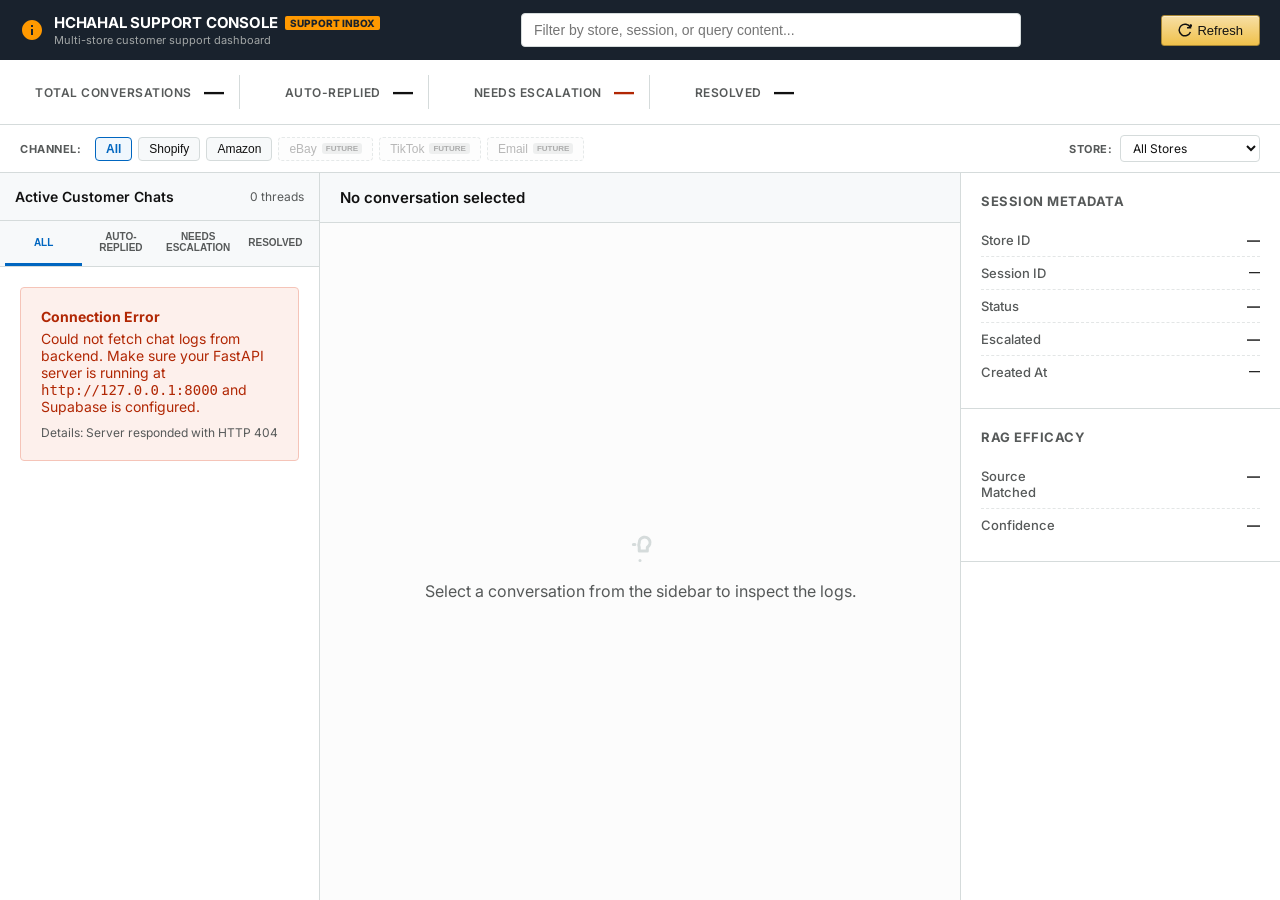
==== commit 25131861: "feat: complete Shopify live-readiness batch" ====
--- a/frontend/admin-dashboard.html
+++ b/frontend/admin-dashboard.html
@@ -371,6 +371,10 @@
       align-self: flex-end;
     }
 
+    .message-group.agent {
+      align-self: flex-end;
+    }
+
     .message-sender {
       font-size: 11px;
       font-weight: 600;
@@ -383,6 +387,10 @@
     }
 
     .message-group.bot .message-sender {
+      text-align: right;
+    }
+
+    .message-group.agent .message-sender {
       text-align: right;
     }
 
@@ -405,6 +413,13 @@
       background-color: #e7f4fc;
       color: var(--amzn-text);
       border: 1px solid #b8dcf5;
+      border-top-right-radius: 0;
+    }
+
+    .message-group.agent .message-bubble {
+      background-color: #f0fdf4;
+      color: var(--amzn-text);
+      border: 1px solid #bbf7d0;
       border-top-right-radius: 0;
     }
 
@@ -636,6 +651,22 @@
       color: var(--amzn-text-muted);
       border-color: var(--amzn-border);
       box-shadow: none;
+    }
+
+    .quick-reply-btn {
+      background-color: #f7f9fa;
+      border: 1px solid var(--amzn-border);
+      border-radius: 4px;
+      color: var(--amzn-text);
+      padding: 3px 8px;
+      cursor: pointer;
+      font-size: 11px;
+      font-weight: 500;
+      transition: background-color 0.15s, border-color 0.15s;
+    }
+    .quick-reply-btn:hover {
+      background-color: #eaebeb;
+      border-color: #bbb;
     }
 
     .note-card {
@@ -944,7 +975,15 @@
               </div>
             </div>
           </div>
-          <div style="font-size: 12px; font-weight: 600; color: var(--amzn-text-muted);">Draft Customer Reply</div>
+          <div style="font-size: 12px; font-weight: 600; color: var(--amzn-text-muted); margin-bottom: 6px;">Draft Customer Reply</div>
+          <div style="display: flex; gap: 6px; margin-bottom: 8px; flex-wrap: wrap; font-size: 11px;">
+            <span style="color: var(--amzn-text-muted); display: flex; align-items: center; font-weight: 500; margin-right: 2px;">Templates:</span>
+            <button class="quick-reply-btn" data-text="Hi there! Use code WELCOME10 at checkout to get 10% off your first hoverboard order. Let us know if you need help choosing a model!">First Order Discount</button>
+            <button class="quick-reply-btn" data-text="Hi there! Standard shipping takes 2-3 business days. If you've already ordered, please provide your order ID or email address so I can fetch the tracking link for you.">Tracking Help</button>
+            <button class="quick-reply-btn" data-text="Hi there! We offer a 30-day return policy. Hoverboards must be unused and in their original packaging. Please email returns@hoverboardstore.co.uk to request a returns label.">Return Instructions</button>
+            <button class="quick-reply-btn" data-text="⚠️ IMPORTANT SAFETY NOTICE: Please stop using and charging the board immediately. Keep the product outdoors away from flammable materials. Our senior safety representative will contact you directly within 2 hours.">Battery Safety</button>
+            <button class="quick-reply-btn" data-text="Hi there, this is a human support agent. I have taken over this chat log and am looking into your request. What can I help you with today?">Human Follow-up</button>
+          </div>
           <textarea id="reply-draft-input" placeholder="Write a response to the customer..." style="width: 100%; height: 80px; padding: 10px; border: 1px solid var(--amzn-border); border-radius: 4px; font-size: 13px; font-family: inherit; outline: none; resize: vertical;"></textarea>
           <div style="display: flex; gap: 8px; justify-content: flex-end; align-items: center; flex-wrap: wrap;">
             <span id="draft-status-msg" style="font-size: 11px; color: var(--accent-green); display: none; margin-right: auto; font-weight: 500;">Draft saved.</span>
@@ -1261,8 +1300,9 @@
           if (!res.ok) {
             throw new Error(`Server responded with HTTP ${res.status}`);
           }
-          rawLogs = await res.json();
-          processLogs(rawLogs);
+          const rawData = await res.json();
+          rawLogs = rawData.logs || [];
+          processLogs(rawData.logs || [], rawData.agent_replies || []);
           renderDashboard();
         } catch (err) {
           showError(err.message);
@@ -1270,7 +1310,7 @@
       }
 
       // Process raw log list into sessions map
-      function processLogs(logs) {
+      function processLogs(logs, agentReplies = []) {
         sessions = {};
         
         // logs come ordered by created_at desc (newest first). Let's process them.
@@ -1298,7 +1338,7 @@
           }
           
           // Reconstruct individual messages for the chat history container
-          sessions[sId].messages.unshift(
+          sessions[sId].messages.push(
             {
               sender: "user",
               content: log.user_message,
@@ -1314,6 +1354,27 @@
               created_at: log.created_at
             }
           );
+        });
+
+        // Process agent replies
+        agentReplies.forEach(reply => {
+          const sId = reply.session_id;
+          if (sessions[sId]) {
+            sessions[sId].messages.push({
+              sender: "agent",
+              content: reply.message,
+              created_at: reply.created_at
+            });
+            // Update last message if this reply is newer than sessions[sId].created_at
+            if (new Date(reply.created_at) > new Date(sessions[sId].created_at)) {
+              sessions[sId].last_message = reply.message;
+            }
+          }
+        });
+
+        // Sort messages chronologically by timestamp
+        Object.values(sessions).forEach(session => {
+          session.messages.sort((a, b) => new Date(a.created_at) - new Date(b.created_at));
         });
 
         // Inject mock Amazon sessions for testing sandbox lookup and switcher functionality
@@ -1543,7 +1604,12 @@
           const msgGroup = document.createElement("div");
           msgGroup.className = `message-group ${msg.sender}`;
 
-          const senderName = msg.sender === "user" ? "Customer" : "Bot assistant";
+          let senderName = "Bot assistant";
+          if (msg.sender === "user") {
+            senderName = "Customer";
+          } else if (msg.sender === "agent") {
+            senderName = "Support agent";
+          }
           const formattedTime = formatDate(msg.created_at);
 
           let metadataTags = "";
@@ -2007,9 +2073,21 @@
         });
       }
 
+      // Quick Reply Templates click handler
+      document.querySelectorAll(".quick-reply-btn").forEach(btn => {
+        btn.addEventListener("click", () => {
+          const text = btn.getAttribute("data-text");
+          if (replyDraftInput) {
+            replyDraftInput.value = text;
+            replyDraftInput.dispatchEvent(new Event("input"));
+          }
+        });
+      });
+
       // Send Reply Button Listener
       if (btnSendReply) {
         btnSendReply.addEventListener("click", async () => {
+          if (btnSendReply.disabled) return;
           if (!activeSessionId) return;
           const text = replyDraftInput.value.trim();
           if (!text) return;
@@ -2049,7 +2127,7 @@
             // 4. Update the active thread history in the UI immediately
             if (sessions[activeSessionId]) {
               sessions[activeSessionId].messages.push({
-                sender: "bot",
+                sender: "agent",
                 content: text,
                 created_at: new Date().toISOString()
               });
@@ -2063,6 +2141,7 @@
             // 5. Show success toast/message
             if (draftStatusMsg) {
               draftStatusMsg.textContent = "Reply sent.";
+              draftStatusMsg.style.color = "var(--accent-green)";
               draftStatusMsg.style.display = "inline";
               
               draftTimeout = setTimeout(() => {
@@ -2075,7 +2154,22 @@
               }, 3000);
             }
           } catch (err) {
-            alert(`Error sending reply: ${err.message}`);
+            if (draftStatusMsg) {
+              draftStatusMsg.textContent = `Error: ${err.message}`;
+              draftStatusMsg.style.color = "var(--accent-red)";
+              draftStatusMsg.style.display = "inline";
+              
+              draftTimeout = setTimeout(() => {
+                draftStatusMsg.style.transition = "opacity 0.5s ease";
+                draftStatusMsg.style.opacity = "0";
+                draftTimeout = setTimeout(() => {
+                  draftStatusMsg.style.display = "none";
+                  draftStatusMsg.style.transition = "";
+                }, 500);
+              }, 4000);
+            } else {
+              alert(`Error sending reply: ${err.message}`);
+            }
           } finally {
             btnSendReply.disabled = false;
             btnSendReply.textContent = "Send Reply";
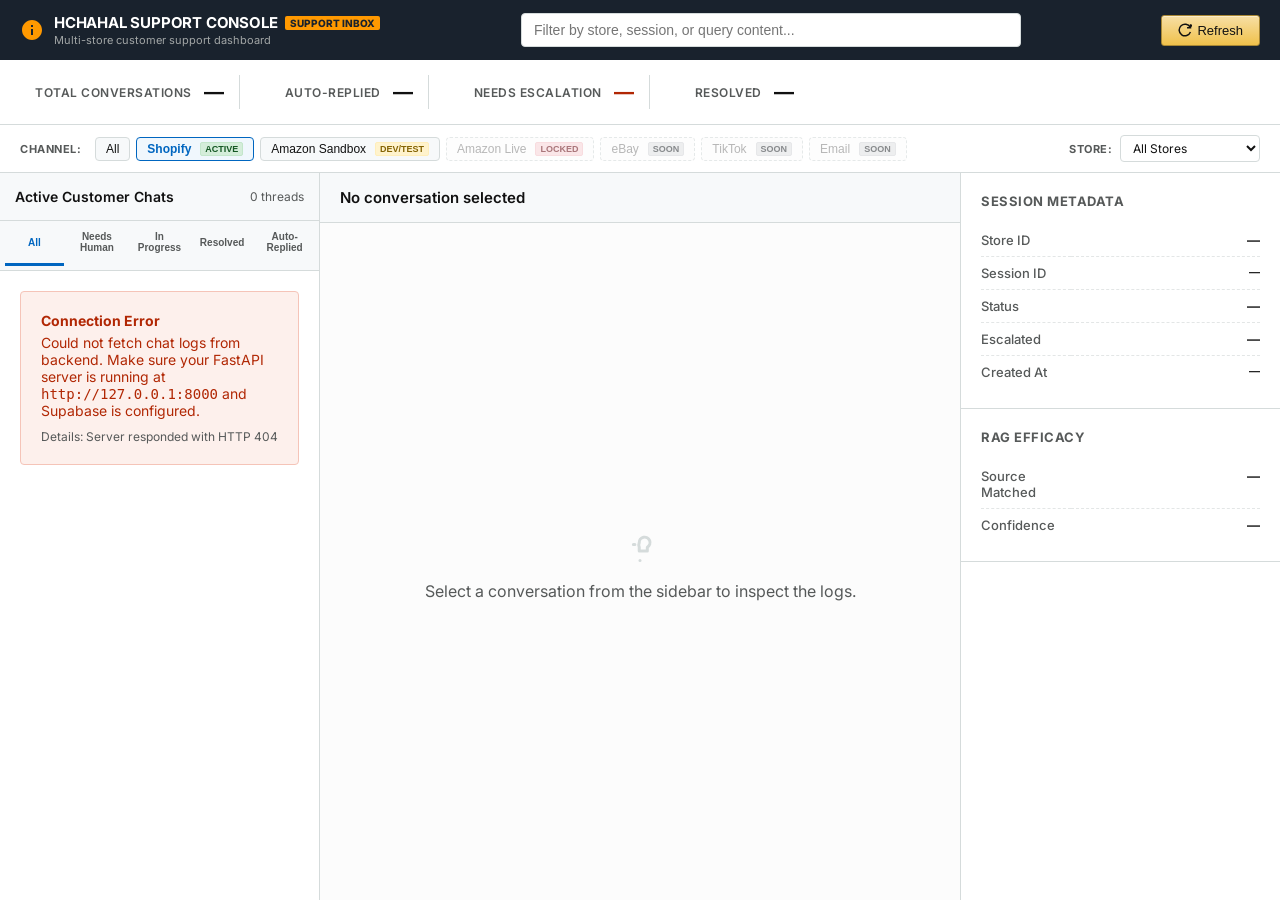
==== commit 43ca0d5d: "feat: align support roadmap and organize dashboard channels" ====
--- a/frontend/admin-dashboard.html
+++ b/frontend/admin-dashboard.html
@@ -875,17 +875,24 @@
   <div class="switcher-bar">
     <div class="channel-switchers">
       <span class="switcher-label">Channel:</span>
-      <button class="channel-btn active" data-channel-filter="all">All</button>
-      <button class="channel-btn" data-channel-filter="shopify">Shopify</button>
-      <button class="channel-btn" data-channel-filter="amazon">Amazon</button>
-      <button class="channel-btn" disabled title="Coming Soon">
-        eBay <span class="future-badge">Future</span>
+      <button class="channel-btn" data-channel-filter="all">All</button>
+      <button class="channel-btn active" data-channel-filter="shopify">
+        Shopify <span class="badge badge-active" style="background-color: #d4edda; color: #155724; border: 1px solid #c3e6cb; padding: 1px 4px; font-size: 9px; border-radius: 2px; margin-left: 4px; font-weight: bold;">Active</span>
+      </button>
+      <button class="channel-btn" data-channel-filter="amazon">
+        Amazon Sandbox <span class="badge badge-sandbox" style="background-color: #fff3cd; color: #856404; border: 1px solid #ffeeba; padding: 1px 4px; font-size: 9px; border-radius: 2px; margin-left: 4px; font-weight: bold;">Dev/Test</span>
+      </button>
+      <button class="channel-btn" disabled title="Amazon Live Channel Locked">
+        Amazon Live <span class="badge badge-locked" style="background-color: #f8d7da; color: #721c24; border: 1px solid #f5c6cb; padding: 1px 4px; font-size: 9px; border-radius: 2px; margin-left: 4px; font-weight: bold;">Locked</span>
       </button>
       <button class="channel-btn" disabled title="Coming Soon">
-        TikTok <span class="future-badge">Future</span>
+        eBay <span class="badge badge-coming" style="background-color: #e2e3e5; color: #383d41; border: 1px solid #d6d8db; padding: 1px 4px; font-size: 9px; border-radius: 2px; margin-left: 4px; font-weight: bold;">Soon</span>
       </button>
       <button class="channel-btn" disabled title="Coming Soon">
-        Email <span class="future-badge">Future</span>
+        TikTok <span class="badge badge-coming" style="background-color: #e2e3e5; color: #383d41; border: 1px solid #d6d8db; padding: 1px 4px; font-size: 9px; border-radius: 2px; margin-left: 4px; font-weight: bold;">Soon</span>
+      </button>
+      <button class="channel-btn" disabled title="Coming Soon">
+        Email <span class="badge badge-coming" style="background-color: #e2e3e5; color: #383d41; border: 1px solid #d6d8db; padding: 1px 4px; font-size: 9px; border-radius: 2px; margin-left: 4px; font-weight: bold;">Soon</span>
       </button>
     </div>
     <div class="store-switchers">
@@ -908,11 +915,12 @@
         <span>Active Customer Chats</span>
         <span id="thread-count" style="font-size: 12px; color: var(--amzn-text-muted); font-weight: normal;">0 threads</span>
       </div>
-      <div class="status-tabs">
-        <button class="status-tab active" data-status="all">ALL</button>
-        <button class="status-tab" data-status="auto-replied">AUTO-REPLIED</button>
-        <button class="status-tab" data-status="needs-escalation">NEEDS ESCALATION</button>
-        <button class="status-tab" data-status="resolved">RESOLVED</button>
+      <div class="status-tabs" style="display: flex; gap: 4px; overflow-x: auto; padding-bottom: 4px;">
+        <button class="status-tab active" data-status="all">All</button>
+        <button class="status-tab" data-status="needs-escalation">Needs Human</button>
+        <button class="status-tab" data-status="in-progress">In Progress</button>
+        <button class="status-tab" data-status="resolved">Resolved</button>
+        <button class="status-tab" data-status="auto-replied">Auto-Replied</button>
       </div>
       <div id="thread-list-container" class="thread-list">
         <!-- JS populated thread entries -->
@@ -1084,7 +1092,7 @@
             <svg viewBox="0 0 24 24" stroke="currentColor" stroke-width="1.5">
               <path stroke-linecap="round" stroke-linejoin="round" d="M13.5 21v-7.5a.75.75 0 0 1 .75-.75h3a.75.75 0 0 1 .75.75V21m-4.5 0H2.36m11.14 0H18m0 0h3.64m-1.39 0V9.349M3.75 21V9.349m0 0a3.001 3.001 0 0 0 3.75-.615A2.993 2.993 0 0 0 9.75 9.75c.896 0 1.7-.393 2.25-1.016a2.993 2.993 0 0 0 2.25 1.016c.896 0 1.7-.393 2.25-1.016a3.001 3.001 0 0 0 3.75.614m-16.5 0a3.004 3.004 0 0 1-.621-4.72l1.189-1.19A1.5 1.5 0 0 1 5.378 3h13.243a1.5 1.5 0 0 1 1.06.44l1.19 1.189a3 3 0 0 1-.621 4.72M6.75 18h3.75a.75.75 0 0 0 .75-.75V13.5a.75.75 0 0 0-.75-.75H6.75a.75.75 0 0 0-.75.75v3.75c0 .414.336.75.75.75Z"/>
             </svg>
-            <span style="font-weight: 600;">Shopify order lookup not connected yet</span>
+            <span style="font-weight: 600; text-align: center; display: block; padding: 0 10px;">Shopify order lookup not connected yet — planned for customer verification + Shopify Admin API.</span>
           </div>
         </div>
 
@@ -1266,7 +1274,7 @@
       let sessions = {}; // session_id -> { session_id, store_id, last_message, created_at, escalated, status, messages: [] }
       let activeSessionId = null;
       let activeStatusFilter = "all";
-      let activeChannelFilter = "all";
+      let activeChannelFilter = "shopify";
       let activeStoreFilter = "all";
       let draftTimeout = null;
 
@@ -1468,6 +1476,7 @@
         let filteredSessions = Object.values(sessions).filter(session => {
           // Status filter
           if (activeStatusFilter === "needs-escalation" && session.status !== "needs_escalation") return false;
+          if (activeStatusFilter === "in-progress" && session.status !== "in_progress") return false;
           if (activeStatusFilter === "auto-replied" && session.status !== "new") return false;
           if (activeStatusFilter === "resolved" && session.status !== "resolved") return false;
 
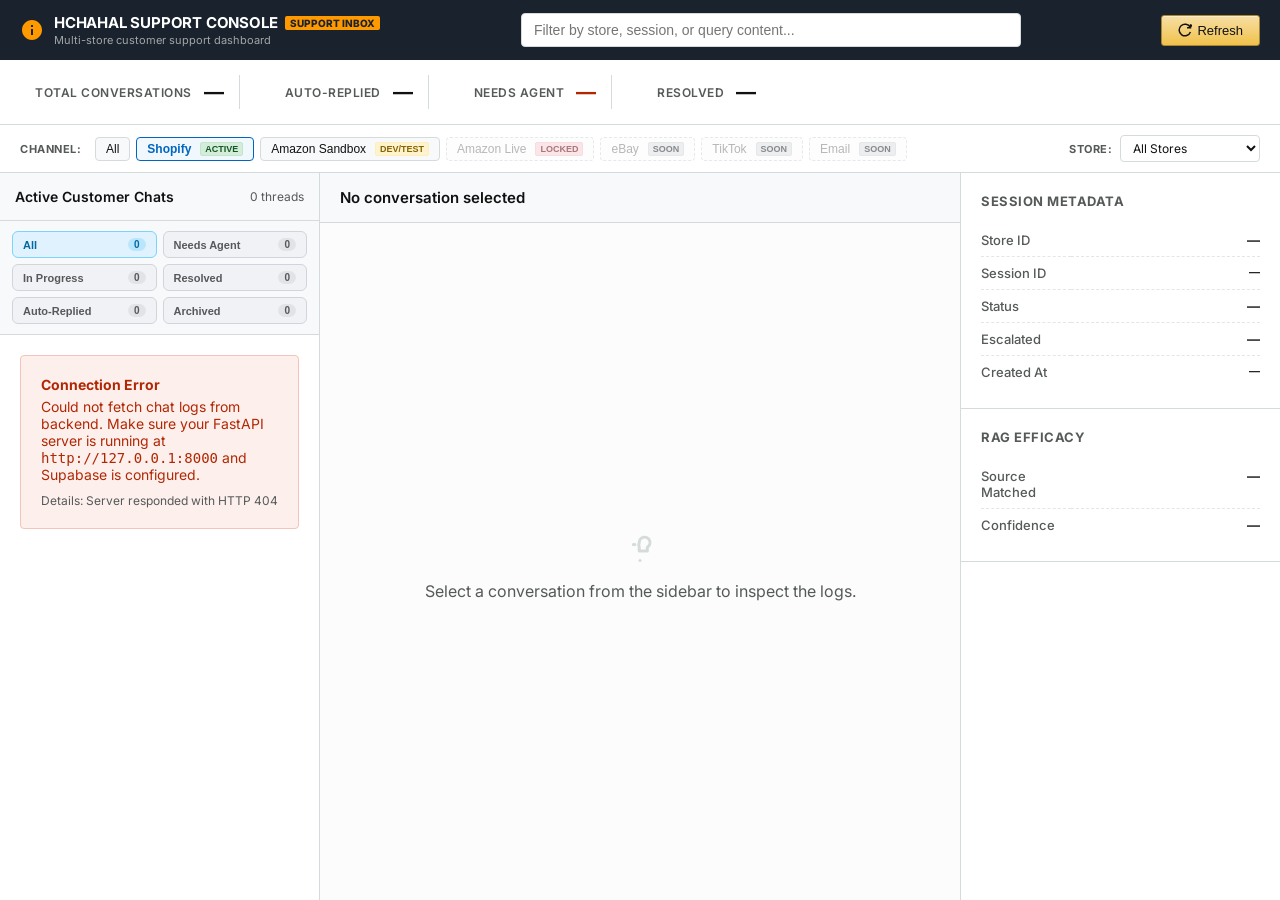
==== commit fb0b5a67: "feat: improve dashboard filters and add archive delete controls" ====
--- a/frontend/admin-dashboard.html
+++ b/frontend/admin-dashboard.html
@@ -580,31 +580,45 @@
       padding: 0 5px;
     }
 
-    .status-tab {
-      flex: 1;
-      border: none;
-      background: none;
-      padding: 10px 5px;
+    .status-tab-pill {
+      display: flex;
+      justify-content: space-between;
+      align-items: center;
+      padding: 6px 10px;
+      font-size: 11px;
+      font-weight: 600;
+      color: var(--amzn-text-muted);
+      background-color: #f0f2f5;
+      border: 1px solid #d1d5db;
+      border-radius: 6px;
+      cursor: pointer;
+      outline: none;
+      transition: all 0.15s ease;
+      text-align: left;
+    }
+    .status-tab-pill:hover:not([disabled]) {
+      background-color: #e5e7eb;
+      color: var(--amzn-text);
+      border-color: #9ca3af;
+    }
+    .status-tab-pill.active {
+      background-color: #e0f2fe;
+      color: #0369a1;
+      border-color: #7dd3fc;
+    }
+    .pill-count {
+      background-color: rgba(0, 0, 0, 0.06);
+      color: inherit;
+      padding: 1px 6px;
+      border-radius: 10px;
       font-size: 10px;
       font-weight: 700;
-      color: var(--amzn-text-muted);
-      cursor: pointer;
-      text-align: center;
-      border-bottom: 3px solid transparent;
-      outline: none;
-      transition: all 0.15s ease;
-    }
-
-    .status-tab:hover:not([disabled]) {
-      color: var(--amzn-text);
-    }
-
-    .status-tab.active {
-      color: var(--accent-blue);
-      border-bottom-color: var(--accent-blue);
-    }
-
-    .status-tab[disabled] {
+      margin-left: 6px;
+    }
+    .status-tab-pill.active .pill-count {
+      background-color: #bae6fd;
+    }
+    .status-tab-pill[disabled] {
       opacity: 0.5;
       cursor: not-allowed;
     }
@@ -862,7 +876,7 @@
       <span id="metric-auto-replied" class="metric-value">0</span>
     </div>
     <div class="metric-card">
-      <span class="metric-label">NEEDS ESCALATION</span>
+      <span class="metric-label">NEEDS AGENT</span>
       <span id="metric-escalated" class="metric-value escalated">0</span>
     </div>
     <div class="metric-card">
@@ -915,12 +929,27 @@
         <span>Active Customer Chats</span>
         <span id="thread-count" style="font-size: 12px; color: var(--amzn-text-muted); font-weight: normal;">0 threads</span>
       </div>
-      <div class="status-tabs" style="display: flex; gap: 4px; overflow-x: auto; padding-bottom: 4px;">
-        <button class="status-tab active" data-status="all">All</button>
-        <button class="status-tab" data-status="needs-escalation">Needs Human</button>
-        <button class="status-tab" data-status="in-progress">In Progress</button>
-        <button class="status-tab" data-status="resolved">Resolved</button>
-        <button class="status-tab" data-status="auto-replied">Auto-Replied</button>
+      <div class="status-tabs-container" style="padding: 10px 12px; background-color: #f7f9fa; border-bottom: 1px solid var(--amzn-border);">
+        <div class="status-tabs-grid" style="display: grid; grid-template-columns: repeat(2, 1fr); gap: 6px;">
+          <button class="status-tab-pill active" data-status="all">
+            All <span id="count-all" class="pill-count">0</span>
+          </button>
+          <button class="status-tab-pill" data-status="needs-escalation">
+            Needs Agent <span id="count-needs-escalation" class="pill-count">0</span>
+          </button>
+          <button class="status-tab-pill" data-status="in-progress">
+            In Progress <span id="count-in-progress" class="pill-count">0</span>
+          </button>
+          <button class="status-tab-pill" data-status="resolved">
+            Resolved <span id="count-resolved" class="pill-count">0</span>
+          </button>
+          <button class="status-tab-pill" data-status="auto-replied">
+            Auto-Replied <span id="count-auto-replied" class="pill-count">0</span>
+          </button>
+          <button class="status-tab-pill" data-status="archived">
+            Archived <span id="count-archived" class="pill-count">0</span>
+          </button>
+        </div>
       </div>
       <div id="thread-list-container" class="thread-list">
         <!-- JS populated thread entries -->
@@ -1051,8 +1080,27 @@
             Mark Resolved
           </button>
           <button id="btn-mark-escalated" class="btn-action" style="color: var(--accent-red);">
-            Mark Needs Escalation
+            Mark Needs Agent
           </button>
+          <button id="btn-mark-archived" class="btn-action" style="color: var(--amzn-text-muted);">
+            Archive Conversation
+          </button>
+          
+          <!-- Danger Area -->
+          <details style="margin-top: 8px; border: 1px solid #f5c6cb; border-radius: 4px; padding: 8px; background-color: #fdf2f2;">
+            <summary style="font-size: 11px; font-weight: 700; color: #a8201a; cursor: pointer; outline: none;">
+              Danger Zone (Admin Only)
+            </summary>
+            <div style="margin-top: 8px; display: flex; flex-direction: column; gap: 6px;">
+              <div style="font-size: 10px; color: #721c24;">
+                Type <strong>DELETE</strong> below to permanently erase this conversation from all logs.
+              </div>
+              <input type="text" id="delete-confirm-input" placeholder="Type DELETE" style="width: 100%; padding: 4px 6px; border: 1px solid #f5c6cb; border-radius: 3px; font-size: 11px; outline: none; background: white;" />
+              <button id="btn-permanent-delete" class="btn-action" style="background: #ef4444; color: white; border-color: #dc2626; font-weight: bold; width: 100%; display: flex; justify-content: center; padding: 4px 8px;">
+                Permanently Delete
+              </button>
+            </div>
+          </details>
         </div>
       </div>
 
@@ -1254,6 +1302,9 @@
       const btnMarkInProgress = document.getElementById("btn-mark-in-progress");
       const btnMarkResolved = document.getElementById("btn-mark-resolved");
       const btnMarkEscalated = document.getElementById("btn-mark-escalated");
+      const btnMarkArchived = document.getElementById("btn-mark-archived");
+      const btnPermanentDelete = document.getElementById("btn-permanent-delete");
+      const deleteConfirmInput = document.getElementById("delete-confirm-input");
 
       // Notes UI
       const notesSection = document.getElementById("notes-section");
@@ -1282,11 +1333,13 @@
       // Status Badge Helper
       function getStatusBadgeHTML(status) {
         if (status === "needs_escalation") {
-          return `<span class="badge badge-escalated">NEEDS ESCALATION</span>`;
+          return `<span class="badge badge-escalated">NEEDS AGENT</span>`;
         } else if (status === "in_progress") {
           return `<span class="badge badge-normal" style="background-color: #fcf4e8; color: #c45500; border-color: #f5d7ad;">IN PROGRESS</span>`;
         } else if (status === "resolved") {
           return `<span class="badge badge-resolved">RESOLVED</span>`;
+        } else if (status === "archived") {
+          return `<span class="badge badge-normal" style="background-color: #e2e3e5; color: #383d41; border-color: #d6d8db;">ARCHIVED</span>`;
         } else {
           return `<span class="badge badge-normal">AUTO-REPLIED</span>`;
         }
@@ -1475,10 +1528,20 @@
         
         let filteredSessions = Object.values(sessions).filter(session => {
           // Status filter
-          if (activeStatusFilter === "needs-escalation" && session.status !== "needs_escalation") return false;
-          if (activeStatusFilter === "in-progress" && session.status !== "in_progress") return false;
-          if (activeStatusFilter === "auto-replied" && session.status !== "new") return false;
-          if (activeStatusFilter === "resolved" && session.status !== "resolved") return false;
+          if (activeStatusFilter === "all") {
+            // Exclude archived by default in "All" view
+            if (session.status === "archived") return false;
+          } else if (activeStatusFilter === "needs-escalation") {
+            if (session.status !== "needs_escalation") return false;
+          } else if (activeStatusFilter === "in-progress") {
+            if (session.status !== "in_progress") return false;
+          } else if (activeStatusFilter === "resolved") {
+            if (session.status !== "resolved") return false;
+          } else if (activeStatusFilter === "auto-replied") {
+            if (session.status !== "new") return false;
+          } else if (activeStatusFilter === "archived") {
+            if (session.status !== "archived") return false;
+          }
 
           // Channel filter
           if (activeChannelFilter !== "all") {
@@ -1505,19 +1568,65 @@
         // Sort sessions by created_at desc (newest chat activity first)
         filteredSessions.sort((a, b) => new Date(b.created_at) - new Date(a.created_at));
 
-        // Update metrics
-        const totalCount = Object.keys(sessions).length;
-        const escalatedCount = Object.values(sessions).filter(s => s.status === "needs_escalation").length;
-        const autoRepliedCount = Object.values(sessions).filter(s => s.status === "new").length;
-        const resolvedCount = Object.values(sessions).filter(s => s.status === "resolved").length;
-        
-        metricTotal.textContent = totalCount;
-        metricEscalated.textContent = escalatedCount;
+        // Calculate counts based on channel/store filters
+        let countAll = 0;
+        let countNeedsAgent = 0;
+        let countInProgress = 0;
+        let countResolved = 0;
+        let countAutoReplied = 0;
+        let countArchived = 0;
+
+        Object.values(sessions).forEach(session => {
+          // Channel filter check
+          if (activeChannelFilter !== "all") {
+            if (activeChannelFilter === "shopify" && session.channel !== "shopify_widget") return;
+            if (activeChannelFilter === "amazon" && session.channel !== "amazon") return;
+          }
+          // Store filter check
+          if (activeStoreFilter !== "all") {
+            if (session.channel === "shopify_widget") {
+              if (session.store_id !== activeStoreFilter) return;
+            } else if (session.channel === "amazon") {
+              if (activeStoreFilter !== "gift_gadgets") return;
+            }
+          }
+
+          // Increment count based on status
+          if (session.status !== "archived") {
+            countAll++;
+          } else {
+            countArchived++;
+          }
+
+          if (session.status === "needs_escalation") countNeedsAgent++;
+          else if (session.status === "in_progress") countInProgress++;
+          else if (session.status === "resolved") countResolved++;
+          else if (session.status === "new") countAutoReplied++;
+        });
+
+        // Update DOM count elements for tabs
+        const elAll = document.getElementById("count-all");
+        const elNeeds = document.getElementById("count-needs-escalation");
+        const elProgress = document.getElementById("count-in-progress");
+        const elResolved = document.getElementById("count-resolved");
+        const elAuto = document.getElementById("count-auto-replied");
+        const elArchived = document.getElementById("count-archived");
+
+        if (elAll) elAll.textContent = countAll;
+        if (elNeeds) elNeeds.textContent = countNeedsAgent;
+        if (elProgress) elProgress.textContent = countInProgress;
+        if (elResolved) elResolved.textContent = countResolved;
+        if (elAuto) elAuto.textContent = countAutoReplied;
+        if (elArchived) elArchived.textContent = countArchived;
+
+        // Update top metrics bar
+        metricTotal.textContent = countAll;
+        metricEscalated.textContent = countNeedsAgent;
         if (document.getElementById("metric-auto-replied")) {
-          document.getElementById("metric-auto-replied").textContent = autoRepliedCount;
+          document.getElementById("metric-auto-replied").textContent = countAutoReplied;
         }
         if (document.getElementById("metric-resolved")) {
-          document.getElementById("metric-resolved").textContent = resolvedCount;
+          document.getElementById("metric-resolved").textContent = countResolved;
         }
         threadCountText.textContent = `${filteredSessions.length} threads`;
 
@@ -1949,6 +2058,64 @@
       if (btnMarkEscalated) {
         btnMarkEscalated.addEventListener("click", () => {
           if (activeSessionId) updateSessionStatus(activeSessionId, "needs_escalation");
+        });
+      }
+      if (btnMarkArchived) {
+        btnMarkArchived.addEventListener("click", () => {
+          if (activeSessionId) updateSessionStatus(activeSessionId, "archived");
+        });
+      }
+      if (btnPermanentDelete) {
+        btnPermanentDelete.addEventListener("click", async () => {
+          if (!activeSessionId) return;
+          const confirmText = deleteConfirmInput.value.trim();
+          if (confirmText !== "DELETE") {
+            alert("Please type 'DELETE' exactly to confirm deletion.");
+            return;
+          }
+          
+          const confirmAgain = confirm("Are you absolutely sure you want to PERMANENTLY delete this conversation and all associated replies/notes/drafts? This action is IRREVERSIBLE!");
+          if (!confirmAgain) return;
+          
+          btnPermanentDelete.disabled = true;
+          btnPermanentDelete.textContent = "Deleting...";
+          
+          try {
+            const res = await adminFetch(`http://127.0.0.1:8000/api/conversations/${activeSessionId}`, {
+              method: "DELETE"
+            });
+            if (!res.ok) {
+              throw new Error(`Failed to delete conversation: ${res.statusText}`);
+            }
+            
+            // Delete locally
+            delete sessions[activeSessionId];
+            activeSessionId = null;
+            deleteConfirmInput.value = "";
+            
+            // Clear details sheet
+            detailStoreId.textContent = "—";
+            detailSessionId.textContent = "—";
+            detailEscalated.textContent = "—";
+            detailCreatedAt.textContent = "—";
+            detailMatchedSource.textContent = "—";
+            detailConfidence.textContent = "—";
+            
+            // Hide panels
+            actionsSection.style.display = "none";
+            notesSection.style.display = "none";
+            composerSection.style.display = "none";
+            
+            // Re-render
+            renderDashboard(searchInput.value);
+            
+            alert("Conversation permanently deleted.");
+          } catch (err) {
+            alert(`Error deleting conversation: ${err.message}`);
+          } finally {
+            btnPermanentDelete.disabled = false;
+            btnPermanentDelete.textContent = "Permanently Delete";
+          }
         });
       }
 
@@ -2187,11 +2354,11 @@
       }
 
       // Status Tab Listeners
-      document.querySelectorAll(".status-tab").forEach(tab => {
+      document.querySelectorAll(".status-tab-pill").forEach(tab => {
         tab.addEventListener("click", () => {
           if (tab.hasAttribute("disabled")) return;
           
-          document.querySelectorAll(".status-tab").forEach(t => t.classList.remove("active"));
+          document.querySelectorAll(".status-tab-pill").forEach(t => t.classList.remove("active"));
           tab.classList.add("active");
           activeStatusFilter = tab.dataset.status;
           renderDashboard(searchInput.value);
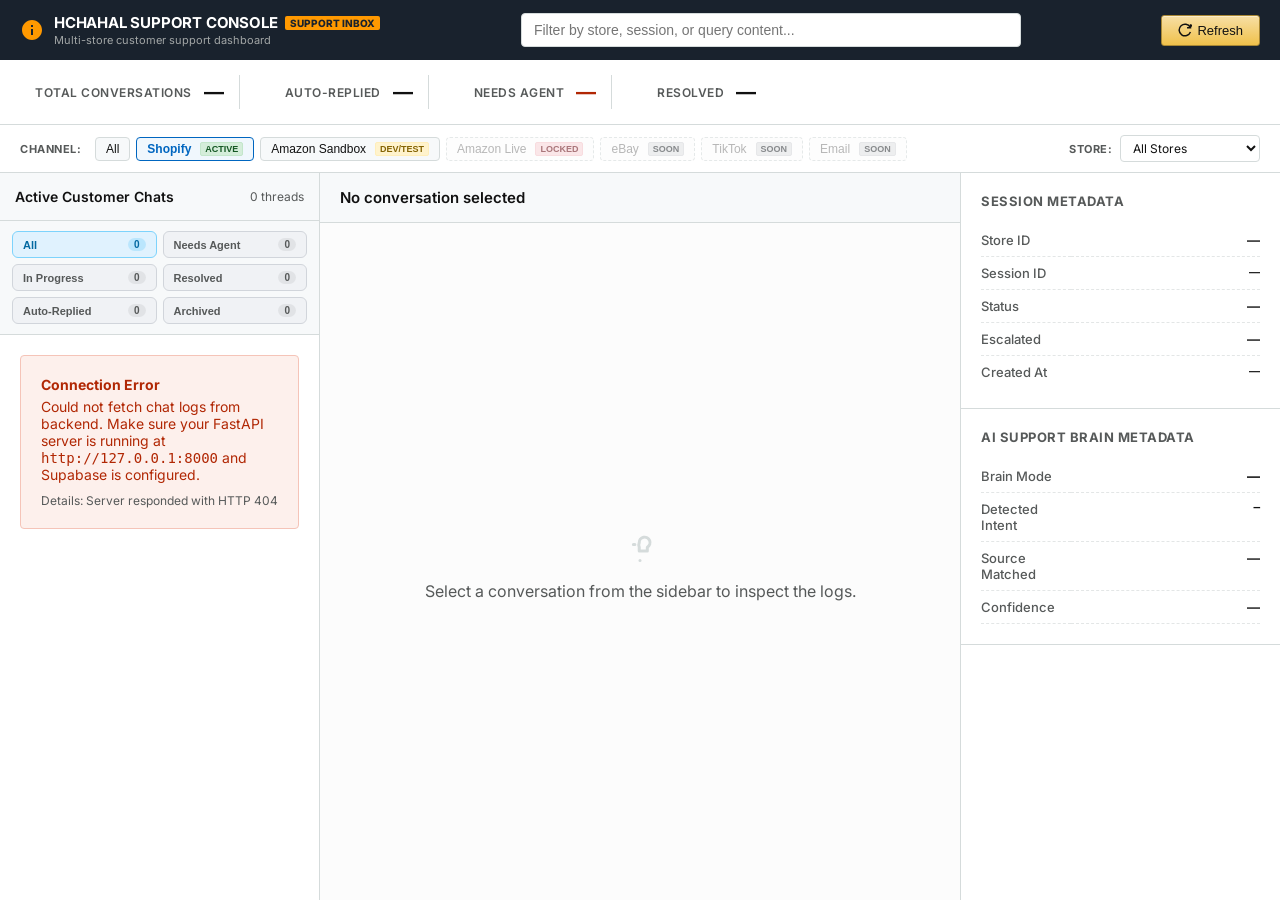
==== commit 71bb1f6e: "feat: add Minimax support brain service and safety router" ====
--- a/frontend/admin-dashboard.html
+++ b/frontend/admin-dashboard.html
@@ -1118,8 +1118,16 @@
       </div>
 
       <div class="details-section">
-        <div class="details-section-title">RAG Efficacy</div>
+        <div class="details-section-title">AI Support Brain Metadata</div>
         <table class="meta-table">
+          <tr>
+            <td class="label">Brain Mode</td>
+            <td id="detail-brain-mode" class="value" style="font-weight: bold; text-transform: uppercase;">—</td>
+          </tr>
+          <tr>
+            <td class="label">Detected Intent</td>
+            <td id="detail-intent" class="value" style="font-family: monospace; font-size: 11px; text-transform: uppercase;">—</td>
+          </tr>
           <tr>
             <td class="label">Source Matched</td>
             <td id="detail-matched-source" class="value">—</td>
@@ -1127,6 +1135,10 @@
           <tr>
             <td class="label">Confidence</td>
             <td id="detail-confidence" class="value">—</td>
+          </tr>
+          <tr id="row-escalation-reason" style="display: none;">
+            <td class="label" style="color: var(--accent-red);">Escalation Reason</td>
+            <td id="detail-escalation-reason" class="value" style="color: var(--accent-red); font-weight: 500;">—</td>
           </tr>
         </table>
       </div>
@@ -1296,6 +1308,10 @@
       const detailCreatedAt = document.getElementById("detail-created-at");
       const detailMatchedSource = document.getElementById("detail-matched-source");
       const detailConfidence = document.getElementById("detail-confidence");
+      const detailBrainMode = document.getElementById("detail-brain-mode");
+      const detailIntent = document.getElementById("detail-intent");
+      const detailEscalationReason = document.getElementById("detail-escalation-reason");
+      const rowEscalationReason = document.getElementById("row-escalation-reason");
 
       // Actions UI
       const actionsSection = document.getElementById("actions-section");
@@ -1410,6 +1426,9 @@
               content: log.assistant_message,
               matched_source: log.matched_source,
               confidence: log.confidence,
+              brain_mode: log.brain_mode || "rules",
+              intent: log.intent || "unknown",
+              escalation_reason: log.escalation_reason || "",
               escalated: log.escalated,
               status: log.status,
               created_at: log.created_at
@@ -1809,9 +1828,23 @@
           const latestBot = botMessages[botMessages.length - 1];
           detailMatchedSource.textContent = latestBot.matched_source || "None (Fallback)";
           detailConfidence.textContent = Math.round((latestBot.confidence || 0) * 100) + "%";
+          detailBrainMode.textContent = latestBot.brain_mode || "rules";
+          detailIntent.textContent = latestBot.intent || "unknown";
+          
+          if (latestBot.escalation_reason) {
+            rowEscalationReason.style.display = "table-row";
+            detailEscalationReason.textContent = latestBot.escalation_reason;
+          } else {
+            rowEscalationReason.style.display = "none";
+            detailEscalationReason.textContent = "—";
+          }
         } else {
           detailMatchedSource.textContent = "—";
           detailConfidence.textContent = "—";
+          detailBrainMode.textContent = "—";
+          detailIntent.textContent = "—";
+          rowEscalationReason.style.display = "none";
+          detailEscalationReason.textContent = "—";
         }
 
         // Show notes section and fetch notes
@@ -1924,6 +1957,10 @@
         detailCreatedAt.textContent = "—";
         detailMatchedSource.textContent = "—";
         detailConfidence.textContent = "—";
+        detailBrainMode.textContent = "—";
+        detailIntent.textContent = "—";
+        rowEscalationReason.style.display = "none";
+        detailEscalationReason.textContent = "—";
         if (actionsSection) actionsSection.style.display = "none";
         if (notesSection) notesSection.style.display = "none";
         if (notesList) notesList.innerHTML = "";
@@ -2100,6 +2137,10 @@
             detailCreatedAt.textContent = "—";
             detailMatchedSource.textContent = "—";
             detailConfidence.textContent = "—";
+            detailBrainMode.textContent = "—";
+            detailIntent.textContent = "—";
+            rowEscalationReason.style.display = "none";
+            detailEscalationReason.textContent = "—";
             
             // Hide panels
             actionsSection.style.display = "none";
